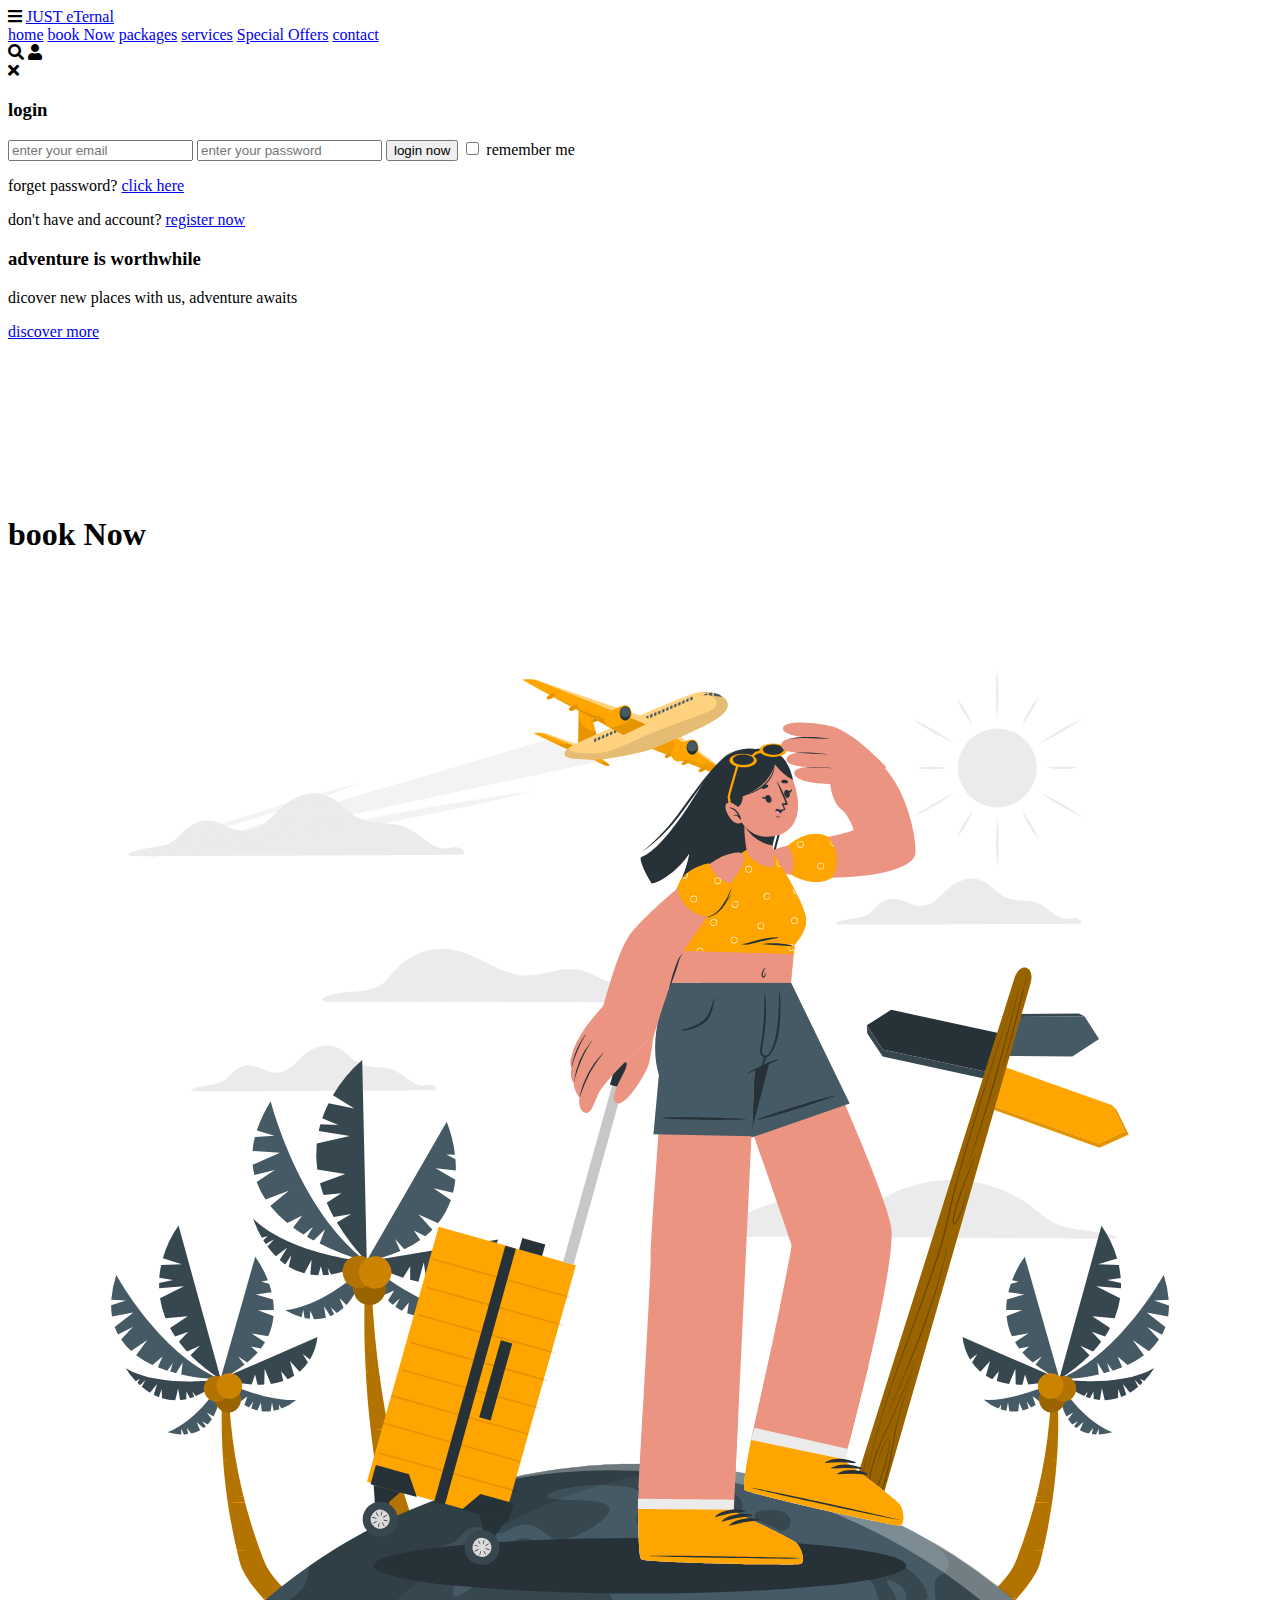
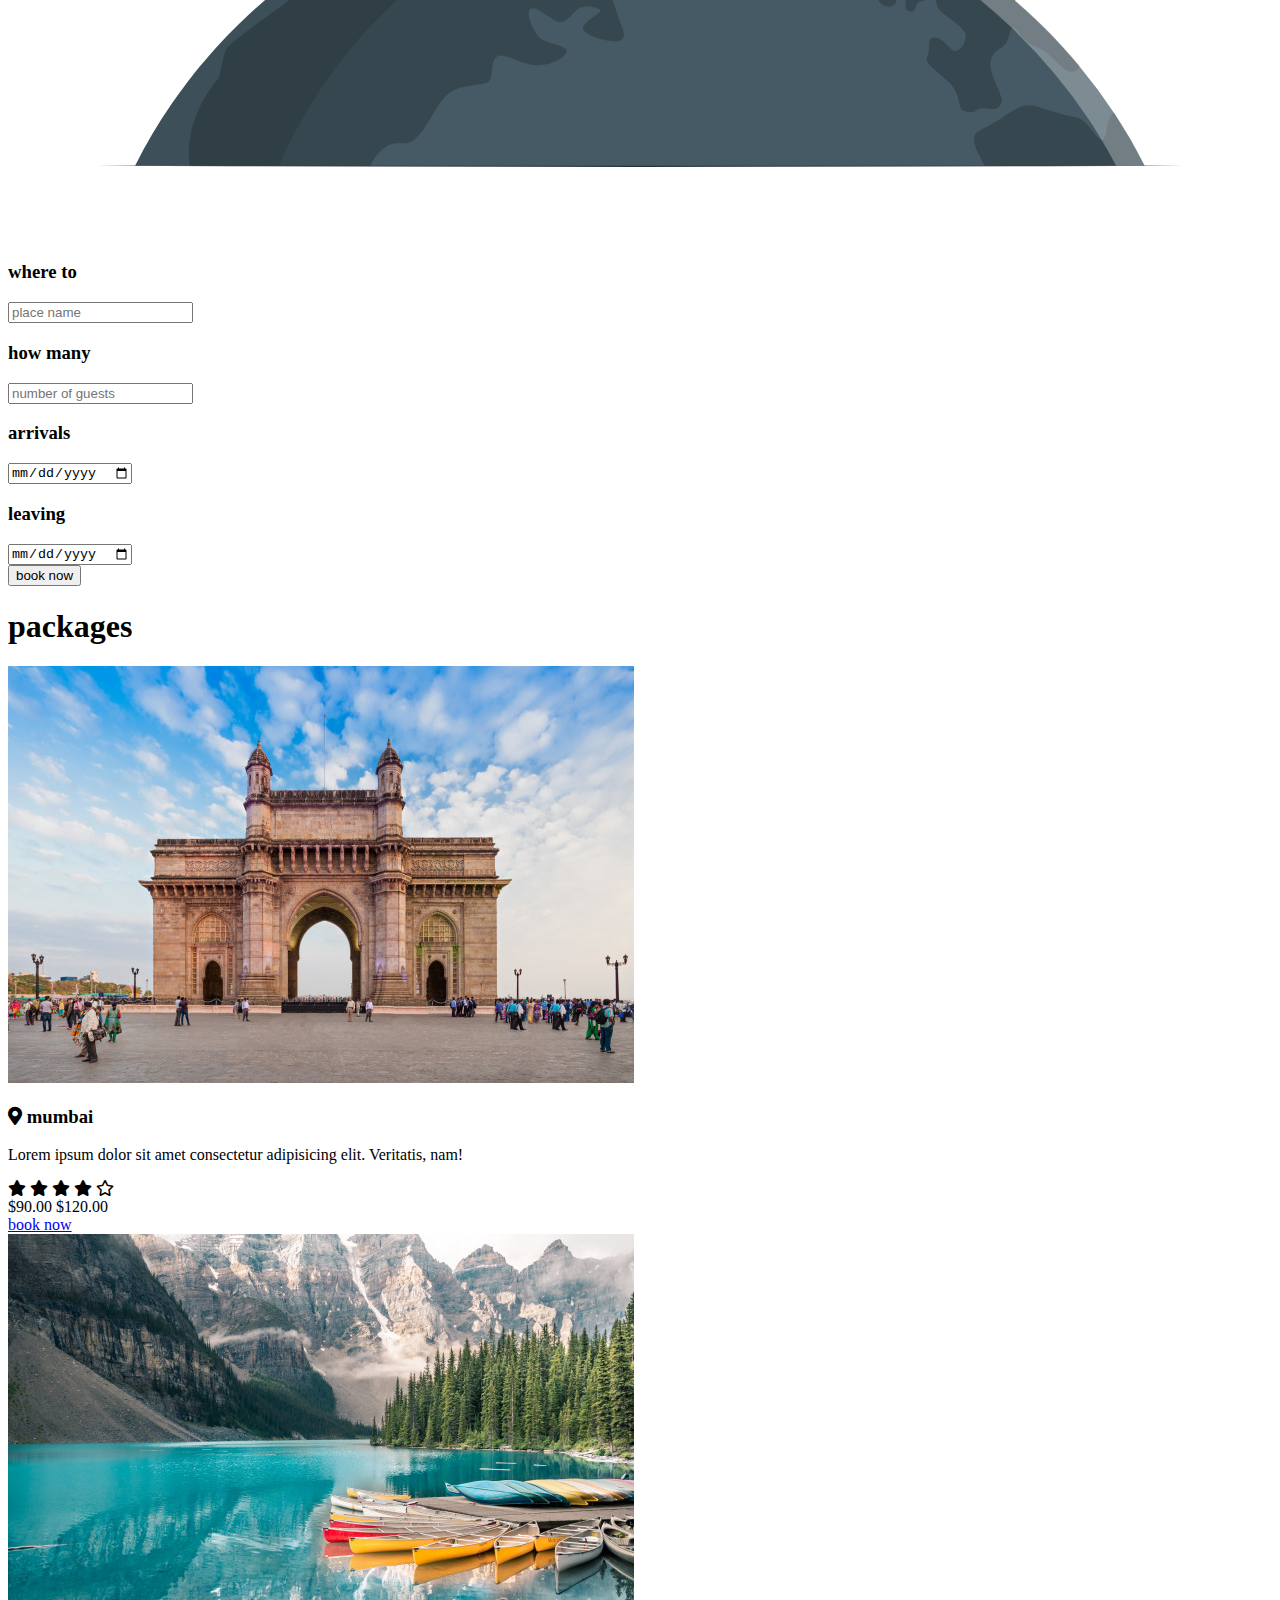
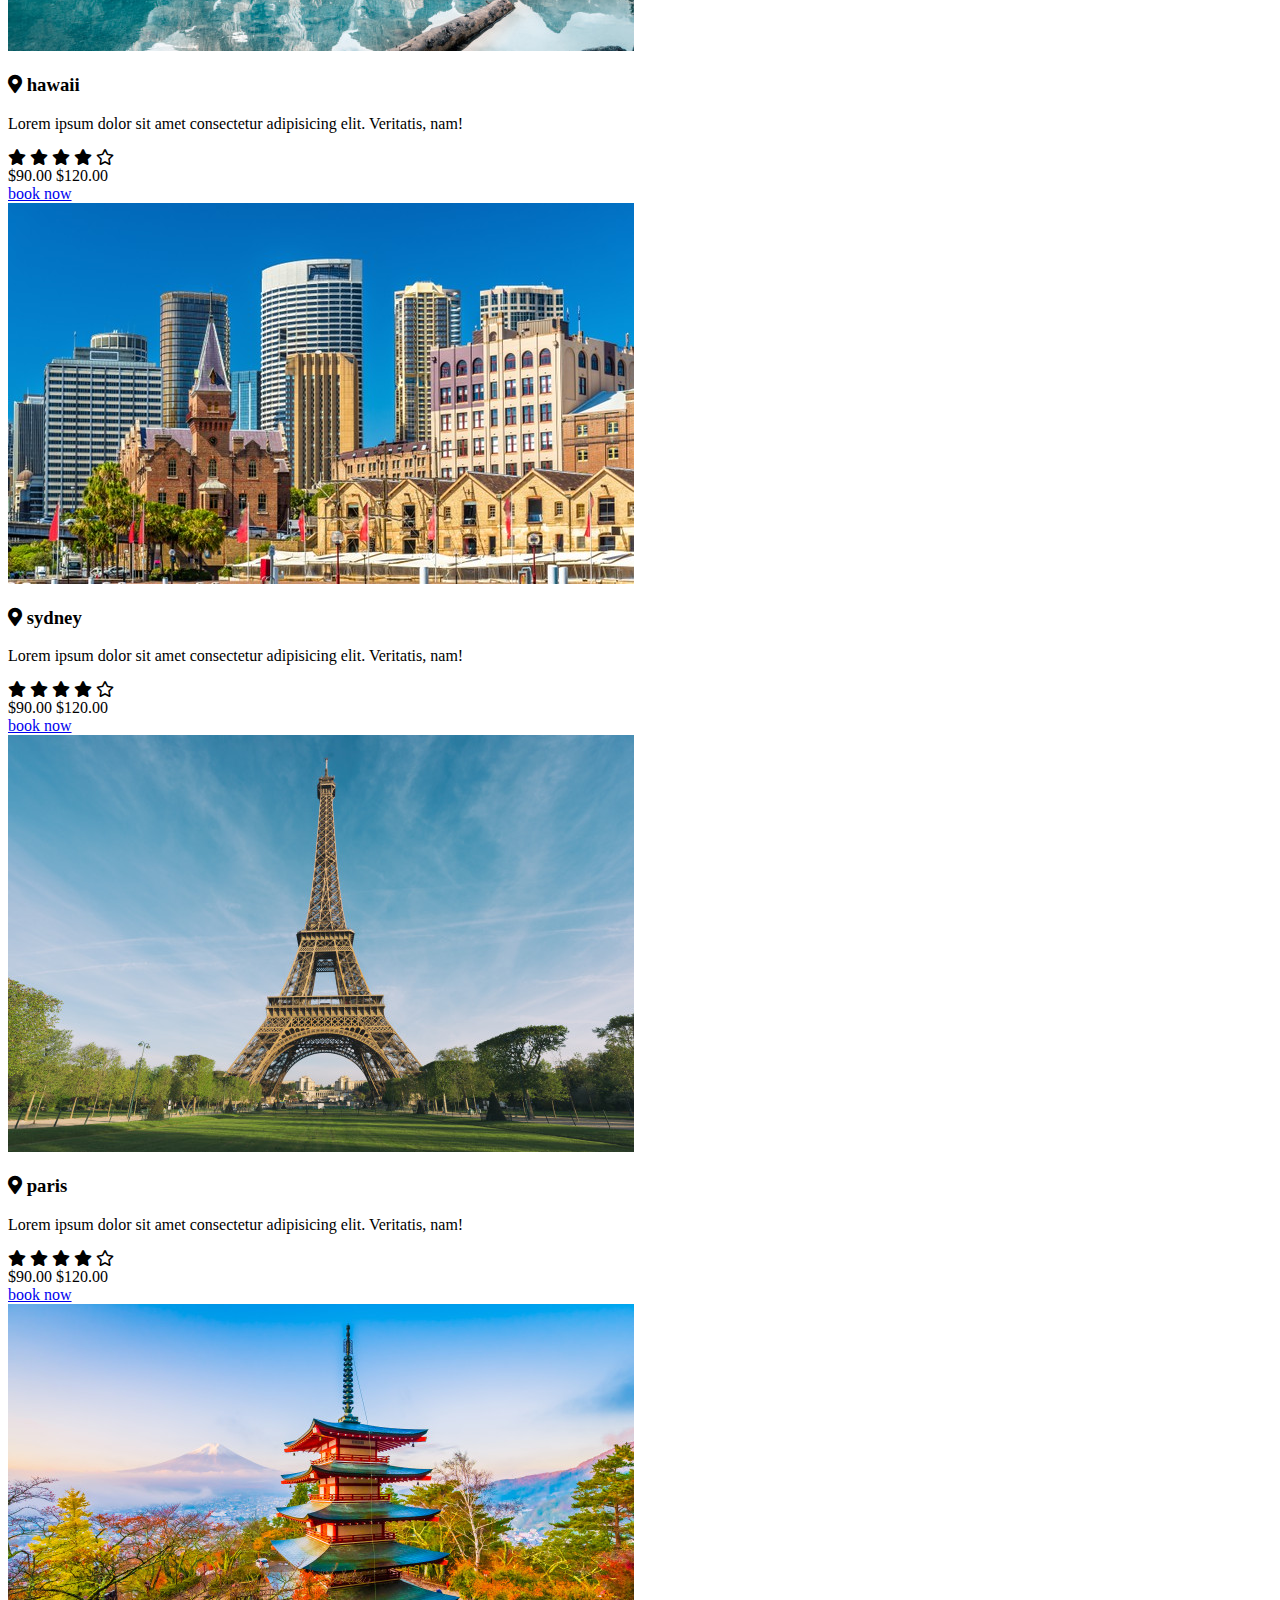
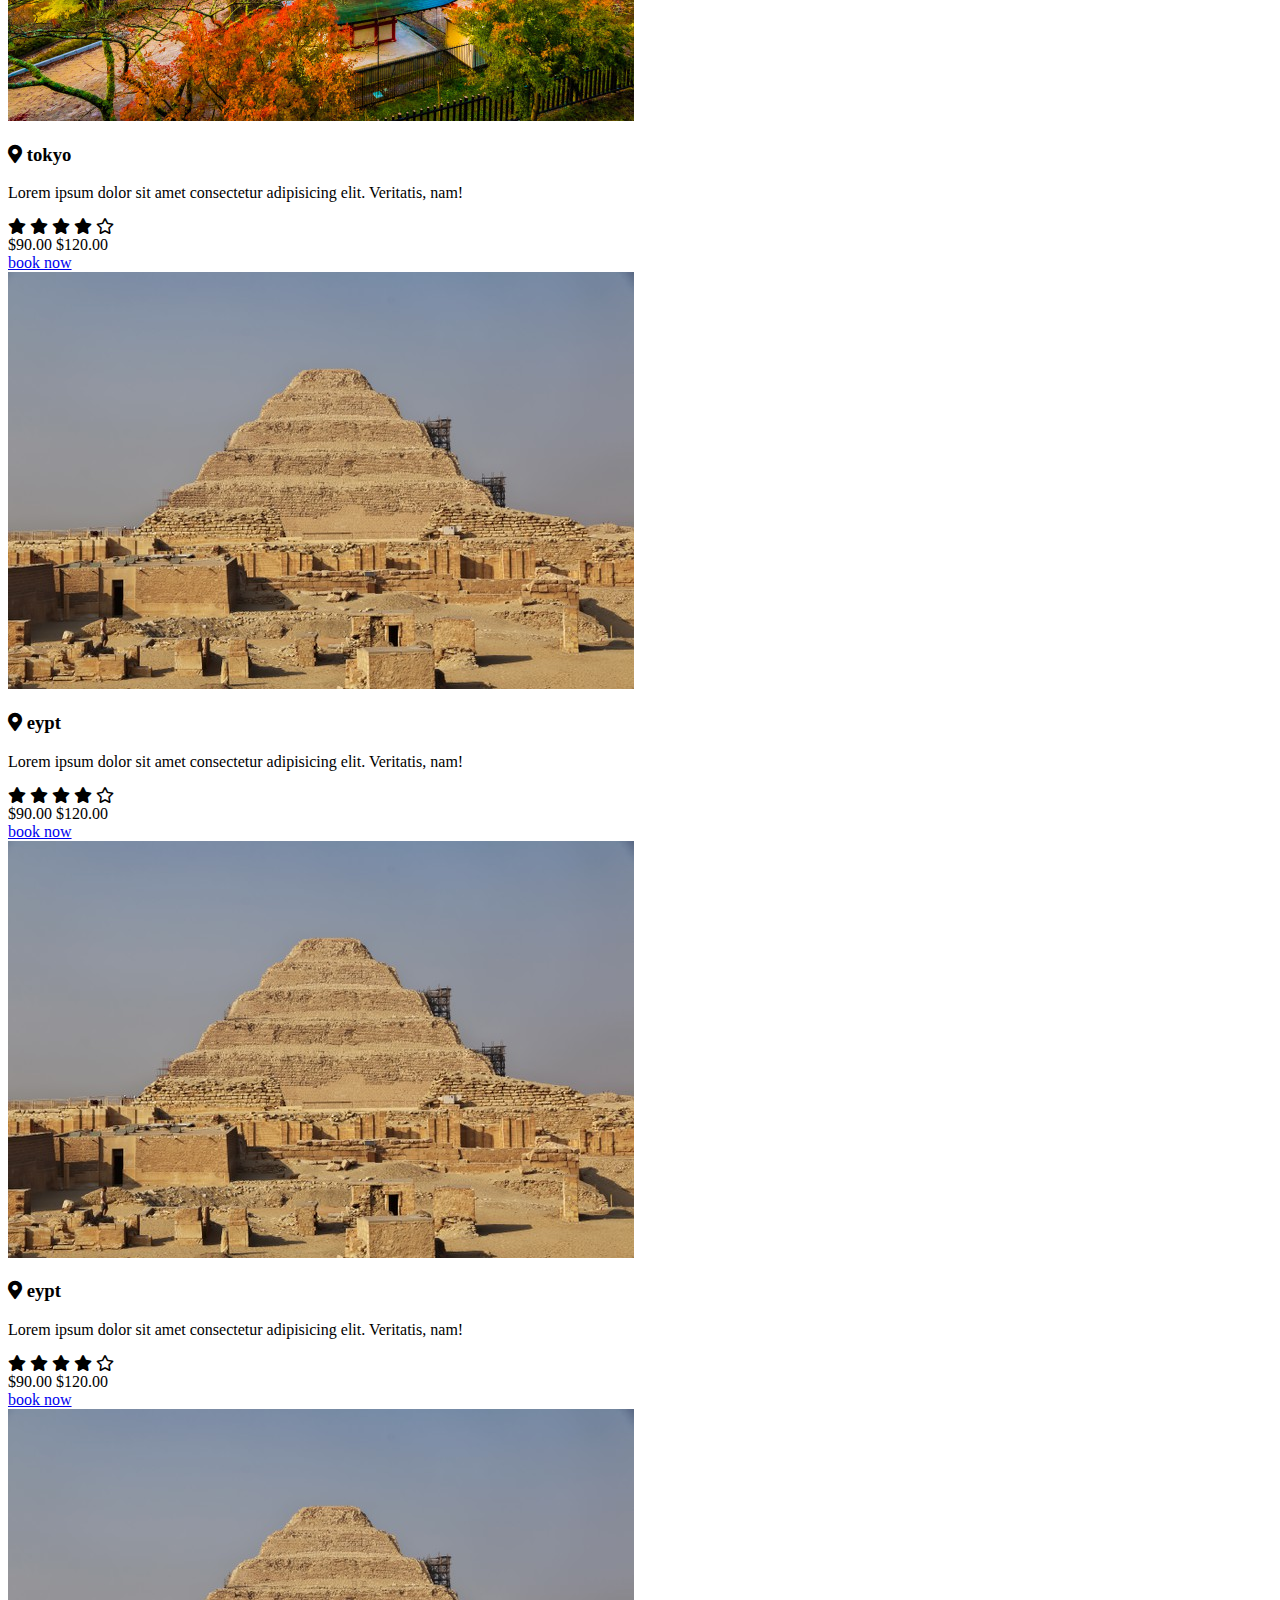
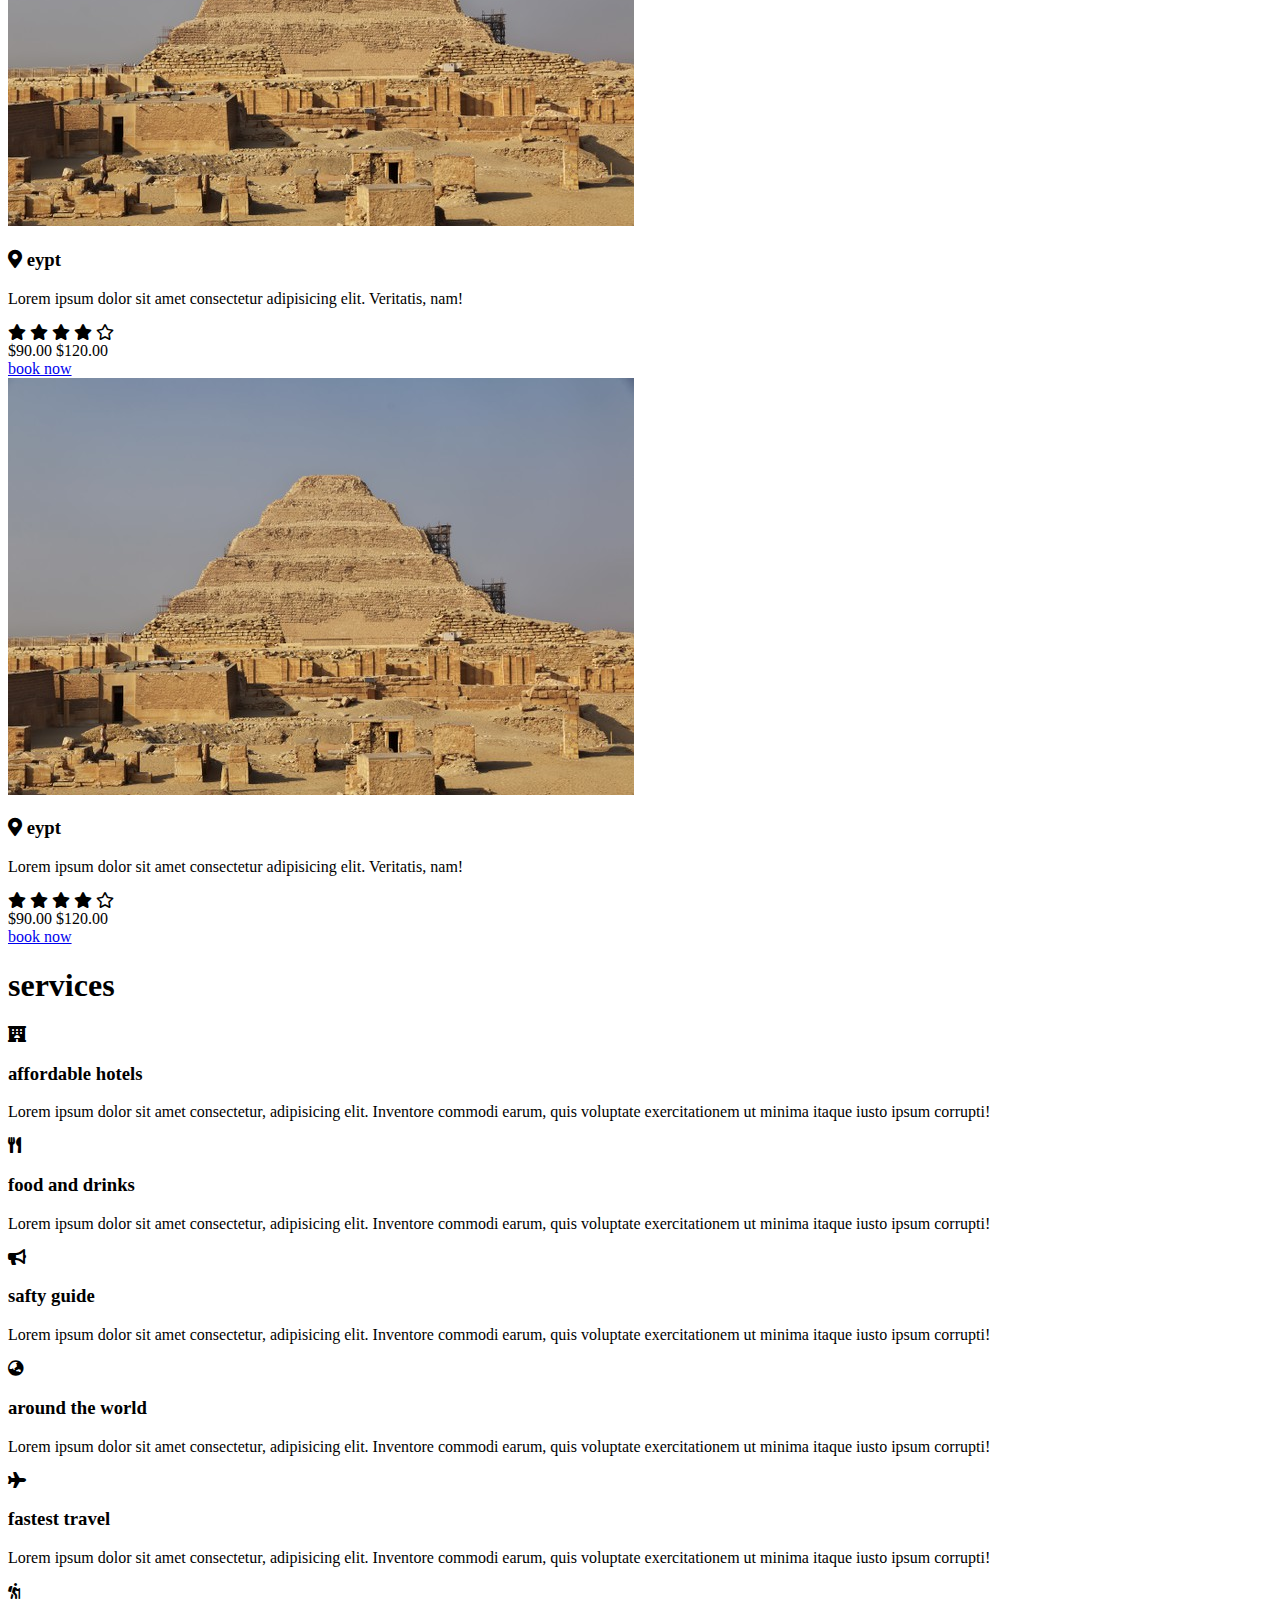
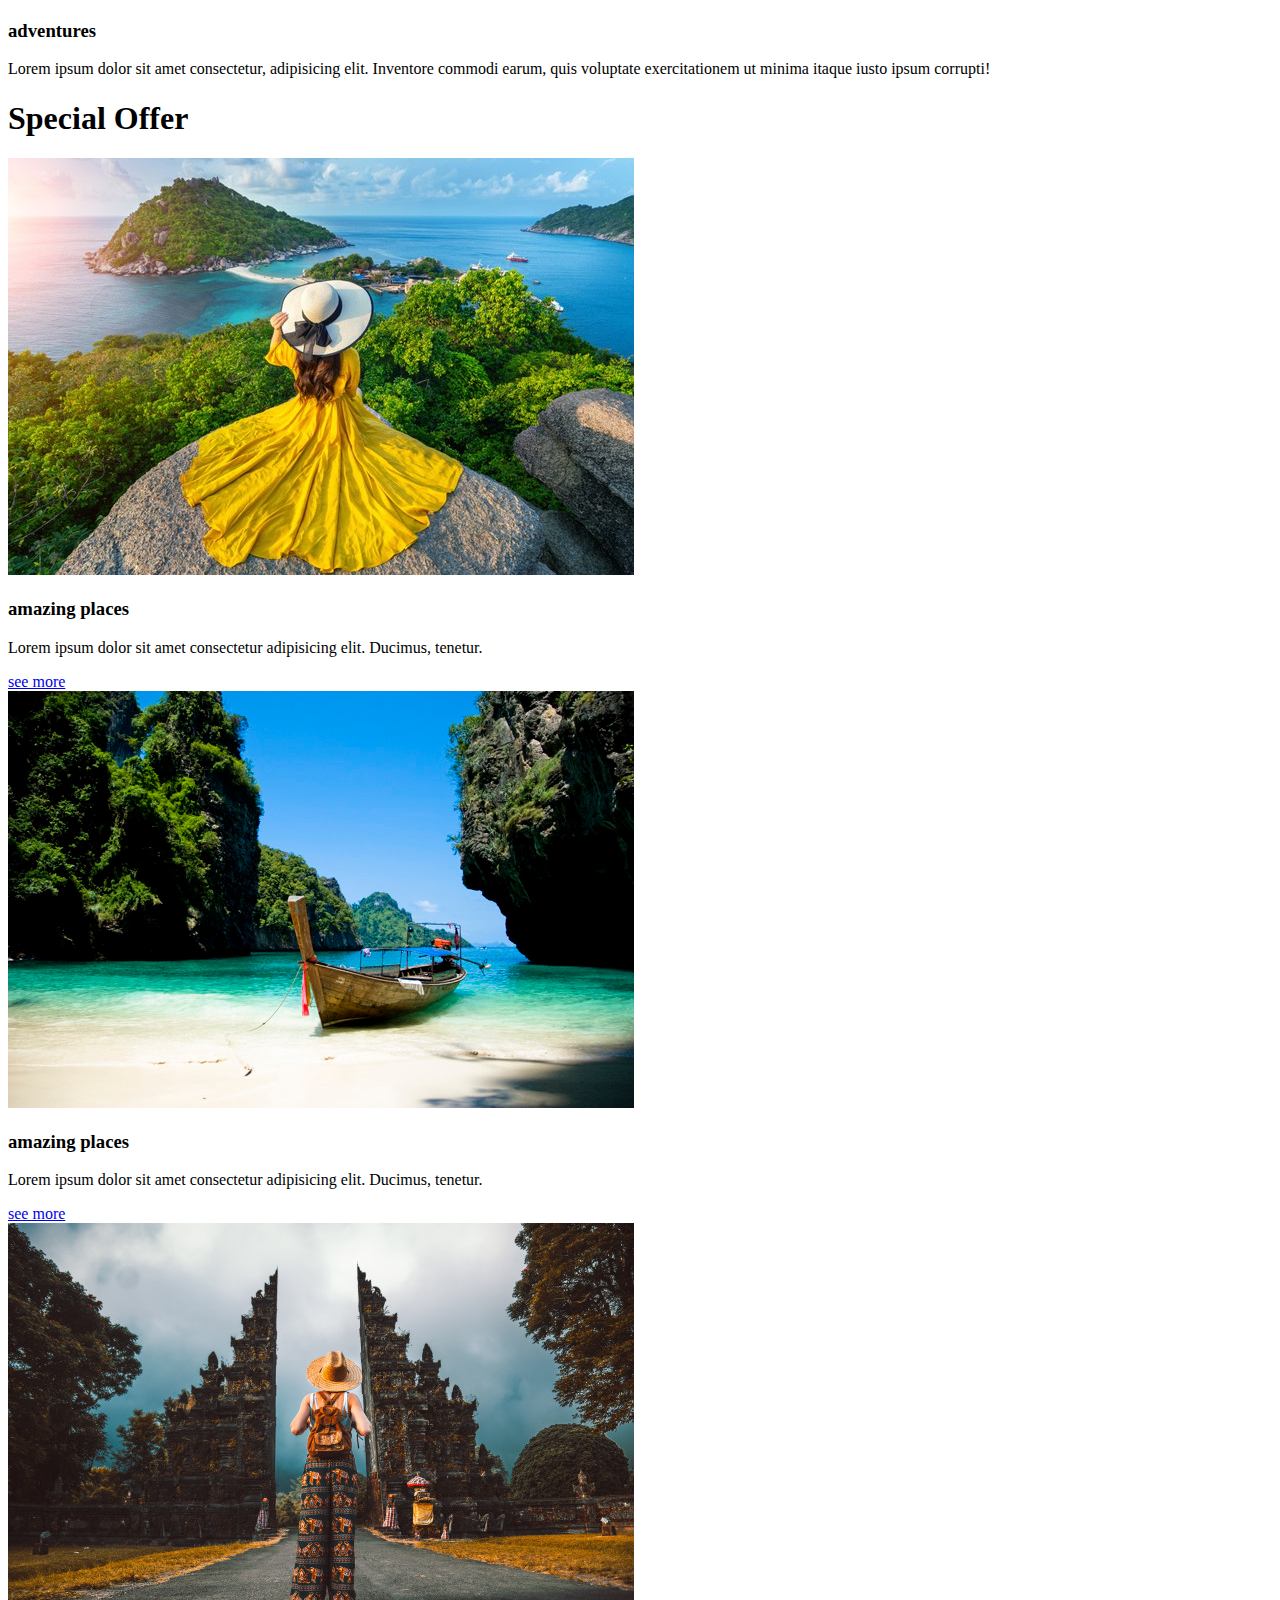
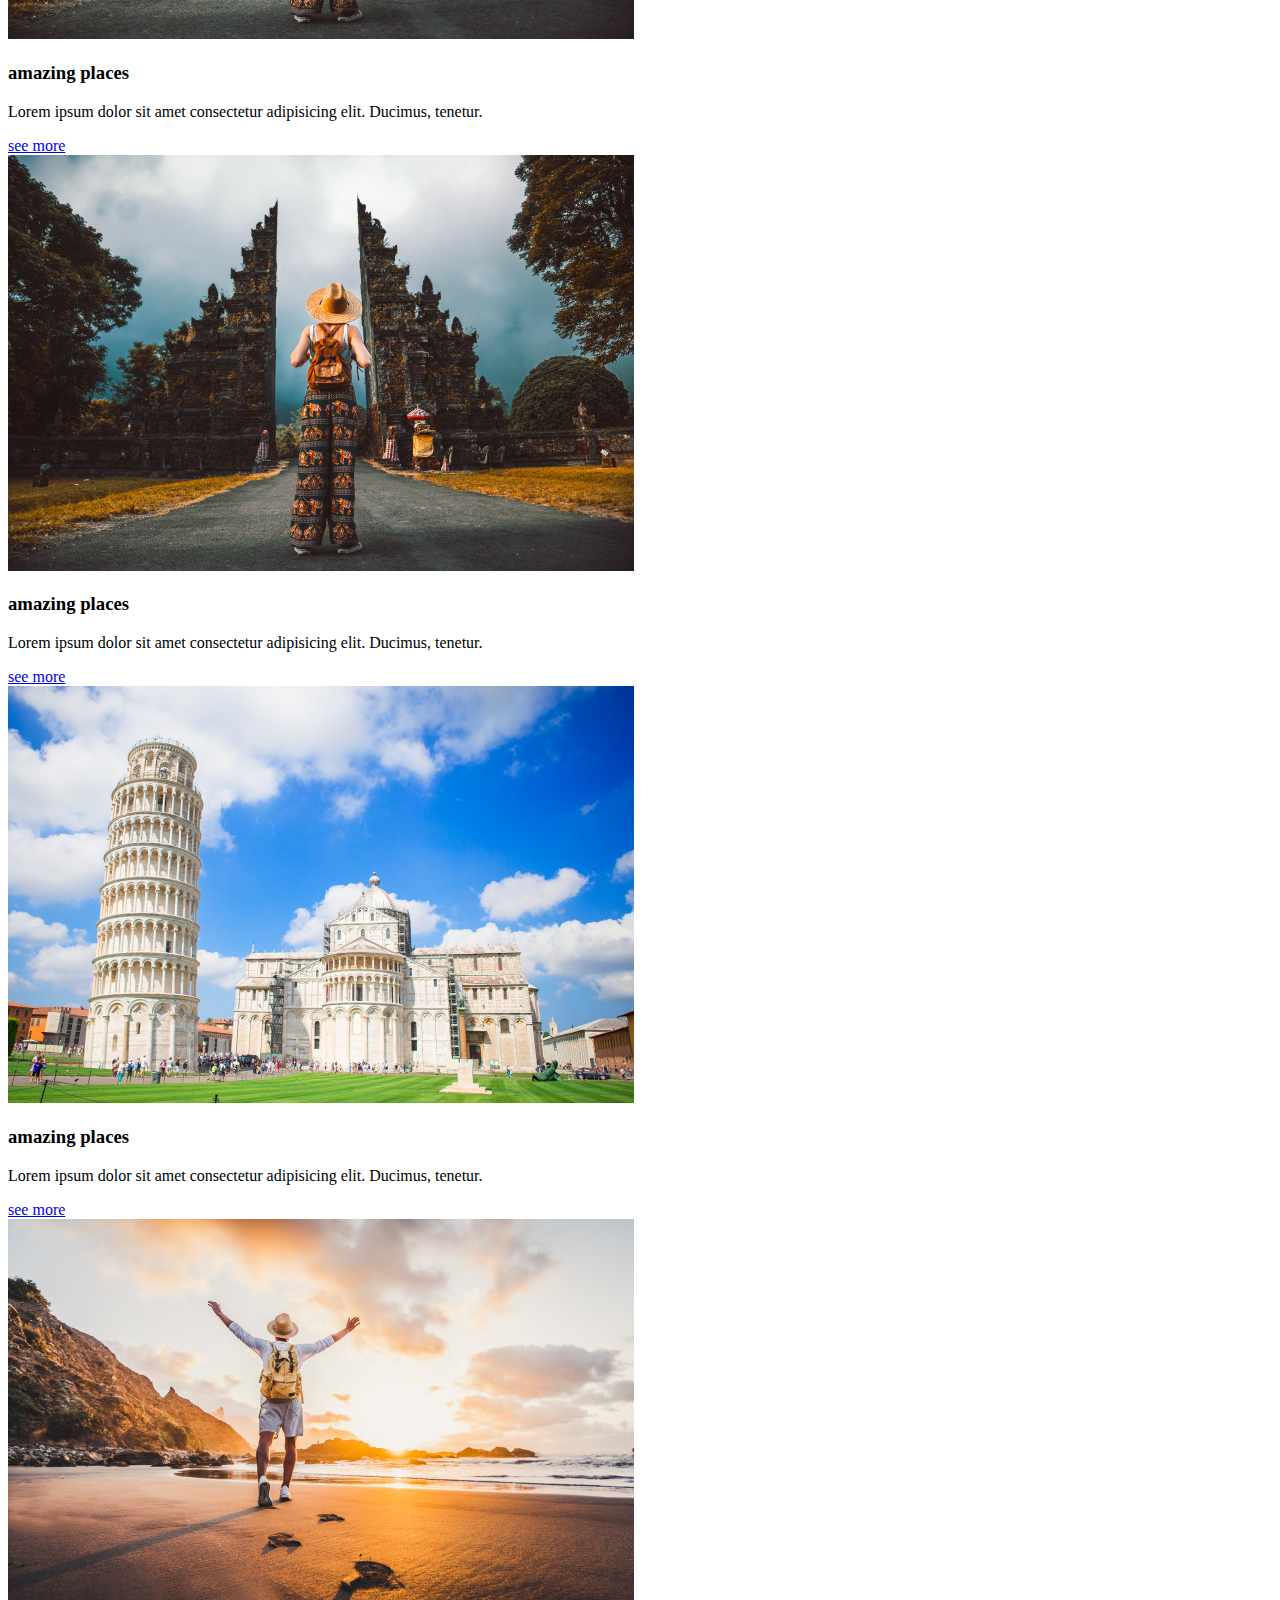
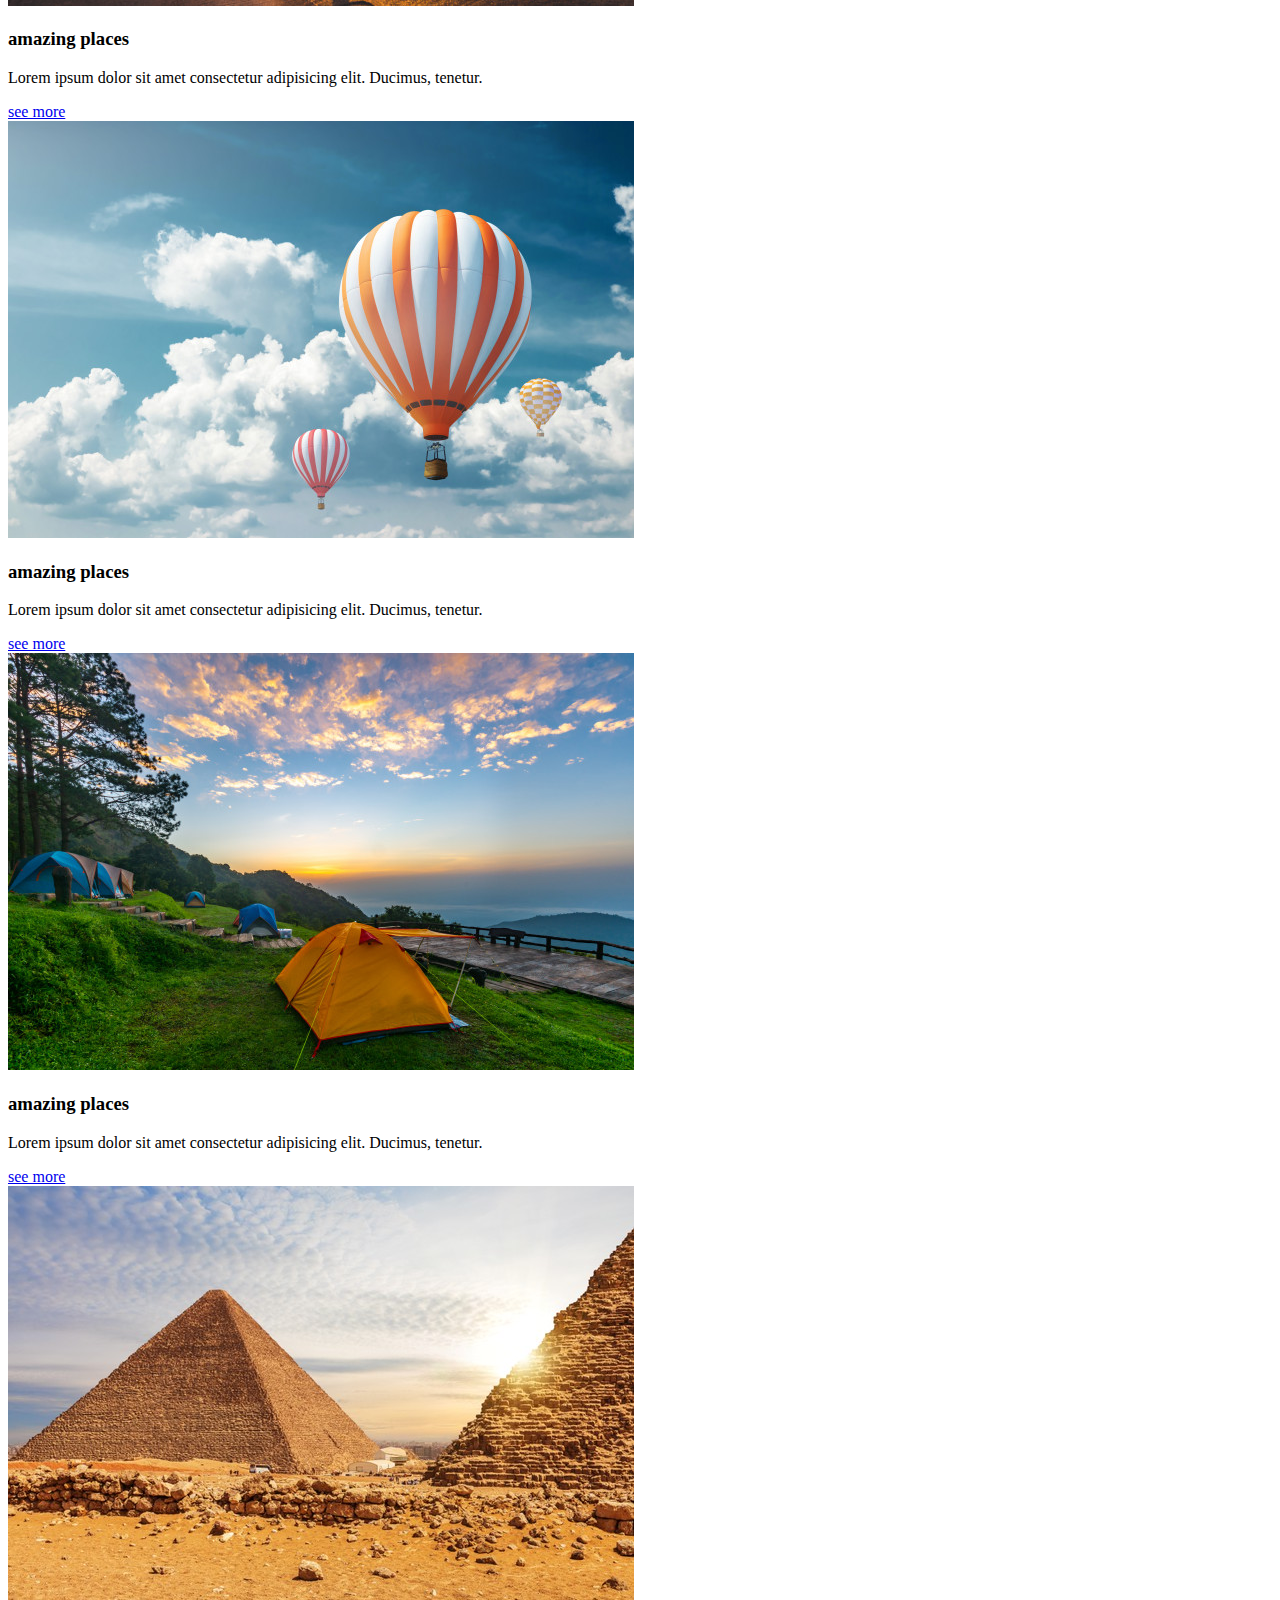
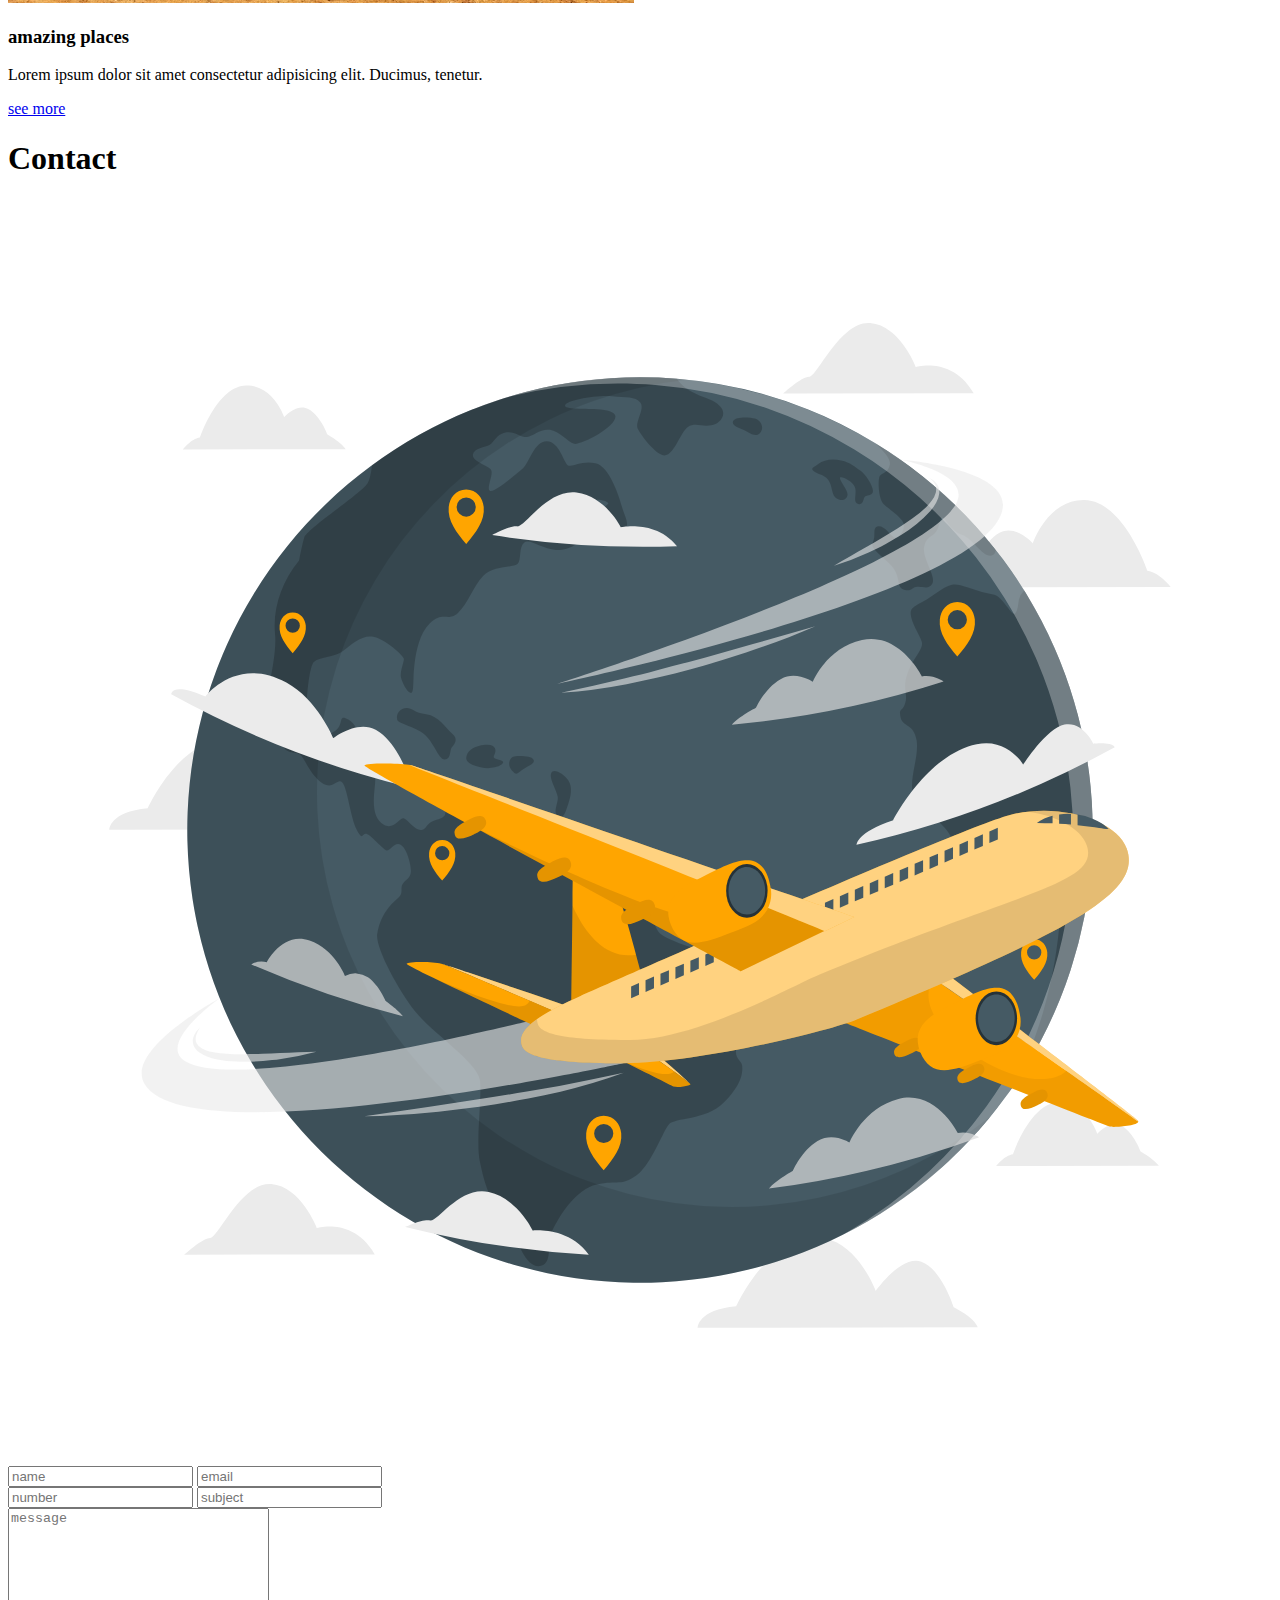
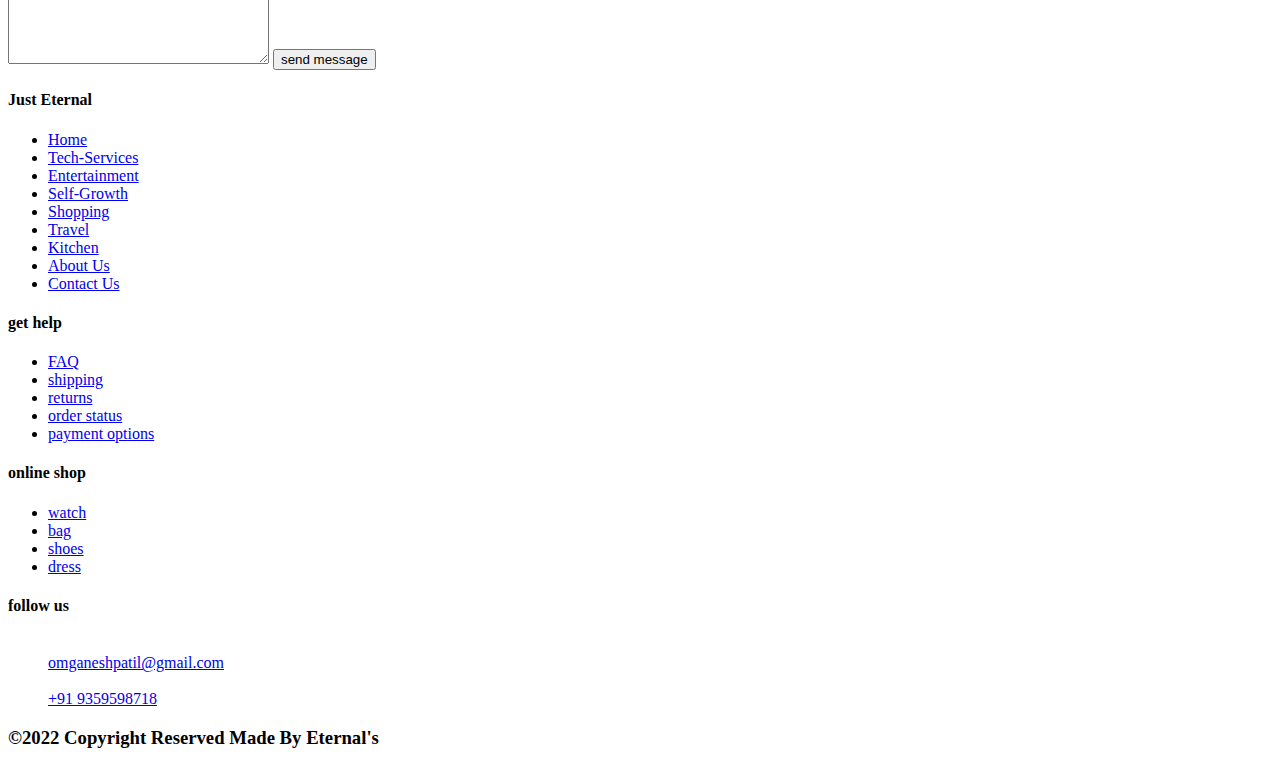
==== index.html @ 2ce3a7ed "Update and rename travel.html to index.html" ====
<!DOCTYPE html>
<html lang="en">
<head>
    <meta charset="UTF-8">
    <meta name="viewport" content="width=device-width, initial-scale=1.0">
    <title>Hot Tours || JustEternal</title>

   
    <link rel="stylesheet" href="https://cdnjs.cloudflare.com/ajax/libs/font-awesome/5.15.3/css/all.min.css">

    <!-- custom css file link  -->
    <link rel="stylesheet" href="style.css">

</head>
<body>
    
<!-- header section starts  -->

<header>

    <div id="menu-bar" class="fas fa-bars"></div>

    <a href="index.html" target="_blank" class="logo"><span>JUST </span>eTernal</a>

    <nav class="navbar">
        <a href="index.html" target="_blank">home</a>
        <a href="#book">book Now</a>
        <a href="#packages">packages</a>
        <a href="#services">services</a>
        <a href="#gallery">Special Offers</a>
        <a href="#contact">contact</a>
    </nav>

    <div class="icons">
        <i class="fas fa-search" id="search-btn"></i>
        <i class="fas fa-user" id="login-btn"></i>
    </div>

    <!-- <form action="" class="search-bar-container">
        <input type="search" id="search-bar" placeholder="search here...">
        <label for="search-bar" class="fas fa-search"></label>
    </form> -->

</header>


<div class="login-form-container">

    <i class="fas fa-times" id="form-close"></i>

    <form action="">
        <h3>login</h3>
        <input type="email" class="box" placeholder="enter your email">
        <input type="password" class="box" placeholder="enter your password">
        <input type="submit" value="login now" class="btn">
        <input type="checkbox" id="remember">
        <label for="remember">remember me</label>
        <p>forget password? <a href="#">click here</a></p>
        <p>don't have and account? <a href="#">register now</a></p>
    </form>

</div>


<section class="home" id="home">

    <div class="content">
        <h3>adventure is worthwhile</h3>
        <p>dicover new places with us, adventure awaits</p>
        <a href="#" class="btn">discover more</a>
    </div>

    <div class="controls">
        <span class="vid-btn active" data-src="vid-1.mp4"></span>
        <span class="vid-btn" data-src="vid-2.mp4"></span>
        <span class="vid-btn" data-src="vid-3.mp4"></span>
        <span class="vid-btn" data-src="vid-4.mp4"></span>
        <span class="vid-btn" data-src="vid-5.mp4"></span>
    </div>

    <div class="video-container">
        <video src="vid-1.mp4" id="video-slider" loop autoplay muted></video>
    </div>

</section>



<section class="book" id="book">

    <h1 class="heading">
        <span>book Now</span>
    
    </h1>

    <div class="row">

        <div class="image">
            <img src="book-img.svg" alt="">
        </div>

        <form action="">
            <div class="inputBox">
                <h3>where to</h3>
                <input type="text" placeholder="place name">
            </div>
            <div class="inputBox">
                <h3>how many</h3>
                <input type="number" placeholder="number of guests">
            </div>
            <div class="inputBox">
                <h3>arrivals</h3>
                <input type="date">
            </div>
            <div class="inputBox">
                <h3>leaving</h3>
                <input type="date">
            </div>
            <input type="submit" class="btn" value="book now">
        </form>

    </div>

</section>

<section class="packages" id="packages">

    <h1 class="heading">
        <span>packages</span>
    </h1>

    <div class="box-container">

        <div class="box">
            <img src="p-1.jpg" alt="">
            <div class="content">
                <h3> <i class="fas fa-map-marker-alt"></i> mumbai </h3>
                <p>Lorem ipsum dolor sit amet consectetur adipisicing elit. Veritatis, nam!</p>
                <div class="stars">
                    <i class="fas fa-star"></i>
                    <i class="fas fa-star"></i>
                    <i class="fas fa-star"></i>
                    <i class="fas fa-star"></i>
                    <i class="far fa-star"></i>
                </div>
                <div class="price"> $90.00 <span>$120.00</span> </div>
                <a href="#" class="btn">book now</a>
            </div>
        </div>

        <div class="box">
            <img src="p-2.jpg" alt="">
            <div class="content">
                <h3> <i class="fas fa-map-marker-alt"></i> hawaii </h3>
                <p>Lorem ipsum dolor sit amet consectetur adipisicing elit. Veritatis, nam!</p>
                <div class="stars">
                    <i class="fas fa-star"></i>
                    <i class="fas fa-star"></i>
                    <i class="fas fa-star"></i>
                    <i class="fas fa-star"></i>
                    <i class="far fa-star"></i>
                </div>
                <div class="price"> $90.00 <span>$120.00</span> </div>
                <a href="#" class="btn">book now</a>
            </div>
        </div>

        <div class="box">
            <img src="p-3.jpg" alt="">
            <div class="content">
                <h3> <i class="fas fa-map-marker-alt"></i> sydney </h3>
                <p>Lorem ipsum dolor sit amet consectetur adipisicing elit. Veritatis, nam!</p>
                <div class="stars">
                    <i class="fas fa-star"></i>
                    <i class="fas fa-star"></i>
                    <i class="fas fa-star"></i>
                    <i class="fas fa-star"></i>
                    <i class="far fa-star"></i>
                </div>
                <div class="price"> $90.00 <span>$120.00</span> </div>
                <a href="#" class="btn">book now</a>
            </div>
        </div>

        <div class="box">
            <img src="p-4.jpg" alt="">
            <div class="content">
                <h3> <i class="fas fa-map-marker-alt"></i> paris </h3>
                <p>Lorem ipsum dolor sit amet consectetur adipisicing elit. Veritatis, nam!</p>
                <div class="stars">
                    <i class="fas fa-star"></i>
                    <i class="fas fa-star"></i>
                    <i class="fas fa-star"></i>
                    <i class="fas fa-star"></i>
                    <i class="far fa-star"></i>
                </div>
                <div class="price"> $90.00 <span>$120.00</span> </div>
                <a href="#" class="btn">book now</a>
            </div>
        </div>

        <div class="box">
            <img src="p-5.jpg" alt="">
            <div class="content">
                <h3> <i class="fas fa-map-marker-alt"></i> tokyo </h3>
                <p>Lorem ipsum dolor sit amet consectetur adipisicing elit. Veritatis, nam!</p>
                <div class="stars">
                    <i class="fas fa-star"></i>
                    <i class="fas fa-star"></i>
                    <i class="fas fa-star"></i>
                    <i class="fas fa-star"></i>
                    <i class="far fa-star"></i>
                </div>
                <div class="price"> $90.00 <span>$120.00</span> </div>
                <a href="#" class="btn">book now</a>
            </div>
        </div>

        <div class="box">
            <img src="p-6.jpg" alt="">
            <div class="content">
                <h3> <i class="fas fa-map-marker-alt"></i> eypt </h3>
                <p>Lorem ipsum dolor sit amet consectetur adipisicing elit. Veritatis, nam!</p>
                <div class="stars">
                    <i class="fas fa-star"></i>
                    <i class="fas fa-star"></i>
                    <i class="fas fa-star"></i>
                    <i class="fas fa-star"></i>
                    <i class="far fa-star"></i>
                </div>
                <div class="price"> $90.00 <span>$120.00</span> </div>
                <a href="#" class="btn">book now</a>
            </div>
        </div>

        <div class="box">
            <img src="p-6.jpg" alt="">
            <div class="content">
                <h3> <i class="fas fa-map-marker-alt"></i> eypt </h3>
                <p>Lorem ipsum dolor sit amet consectetur adipisicing elit. Veritatis, nam!</p>
                <div class="stars">
                    <i class="fas fa-star"></i>
                    <i class="fas fa-star"></i>
                    <i class="fas fa-star"></i>
                    <i class="fas fa-star"></i>
                    <i class="far fa-star"></i>
                </div>
                <div class="price"> $90.00 <span>$120.00</span> </div>
                <a href="#" class="btn">book now</a>
            </div>
        </div>

        <div class="box">
            <img src="p-6.jpg" alt="">
            <div class="content">
                <h3> <i class="fas fa-map-marker-alt"></i> eypt </h3>
                <p>Lorem ipsum dolor sit amet consectetur adipisicing elit. Veritatis, nam!</p>
                <div class="stars">
                    <i class="fas fa-star"></i>
                    <i class="fas fa-star"></i>
                    <i class="fas fa-star"></i>
                    <i class="fas fa-star"></i>
                    <i class="far fa-star"></i>
                </div>
                <div class="price"> $90.00 <span>$120.00</span> </div>
                <a href="#" class="btn">book now</a>
            </div>
        </div>

        <div class="box">
            <img src="p-6.jpg" alt="">
            <div class="content">
                <h3> <i class="fas fa-map-marker-alt"></i> eypt </h3>
                <p>Lorem ipsum dolor sit amet consectetur adipisicing elit. Veritatis, nam!</p>
                <div class="stars">
                    <i class="fas fa-star"></i>
                    <i class="fas fa-star"></i>
                    <i class="fas fa-star"></i>
                    <i class="fas fa-star"></i>
                    <i class="far fa-star"></i>
                </div>
                <div class="price"> $90.00 <span>$120.00</span> </div>
                <a href="#" class="btn">book now</a>
            </div>
        </div>

    </div>

</section>


<section class="services" id="services">

    <h1 class="heading">
        <span>services</span>

    </h1>

    <div class="box-container">

        <div class="box">
            <i class="fas fa-hotel"></i>
            <h3>affordable hotels</h3>
            <p>Lorem ipsum dolor sit amet consectetur, adipisicing elit. Inventore commodi earum, quis voluptate exercitationem ut minima itaque iusto ipsum corrupti!</p>
        </div>
        <div class="box">
            <i class="fas fa-utensils"></i>
            <h3>food and drinks</h3>
            <p>Lorem ipsum dolor sit amet consectetur, adipisicing elit. Inventore commodi earum, quis voluptate exercitationem ut minima itaque iusto ipsum corrupti!</p>
        </div>
        <div class="box">
            <i class="fas fa-bullhorn"></i>
            <h3>safty guide</h3>
            <p>Lorem ipsum dolor sit amet consectetur, adipisicing elit. Inventore commodi earum, quis voluptate exercitationem ut minima itaque iusto ipsum corrupti!</p>
        </div>
        <div class="box">
            <i class="fas fa-globe-asia"></i>
            <h3>around the world</h3>
            <p>Lorem ipsum dolor sit amet consectetur, adipisicing elit. Inventore commodi earum, quis voluptate exercitationem ut minima itaque iusto ipsum corrupti!</p>
        </div>
        <div class="box">
            <i class="fas fa-plane"></i>
            <h3>fastest travel</h3>
            <p>Lorem ipsum dolor sit amet consectetur, adipisicing elit. Inventore commodi earum, quis voluptate exercitationem ut minima itaque iusto ipsum corrupti!</p>
        </div>
        <div class="box">
            <i class="fas fa-hiking"></i>
            <h3>adventures</h3>
            <p>Lorem ipsum dolor sit amet consectetur, adipisicing elit. Inventore commodi earum, quis voluptate exercitationem ut minima itaque iusto ipsum corrupti!</p>
        </div>

    </div>

</section>


<section class="gallery" id="gallery">

    <h1 class="heading">
        <span>Special Offer</span>

    </h1>

    <div class="box-container">

        <div class="box">
            <img src="/g-1.jpg" alt="">
            <div class="content">
                <h3>amazing places</h3>
                <p>Lorem ipsum dolor sit amet consectetur adipisicing elit. Ducimus, tenetur.</p>
                <a href="#" class="btn">see more</a>
            </div>
        </div>
        <div class="box">
            <img src="g-2.jpg" alt="">
            <div class="content">
                <h3>amazing places</h3>
                <p>Lorem ipsum dolor sit amet consectetur adipisicing elit. Ducimus, tenetur.</p>
                <a href="#" class="btn">see more</a>
            </div>
        </div>
        <div class="box">
            <img src="g-4.jpg" alt="">
            <div class="content">
                <h3>amazing places</h3>
                <p>Lorem ipsum dolor sit amet consectetur adipisicing elit. Ducimus, tenetur.</p>
                <a href="#" class="btn">see more</a>
            </div>
        </div>
        <div class="box">
            <img src="g-4.jpg" alt="">
            <div class="content">
                <h3>amazing places</h3>
                <p>Lorem ipsum dolor sit amet consectetur adipisicing elit. Ducimus, tenetur.</p>
                <a href="#" class="btn">see more</a>
            </div>
        </div>
        <div class="box">
            <img src="g-5.jpg" alt="">
            <div class="content">
                <h3>amazing places</h3>
                <p>Lorem ipsum dolor sit amet consectetur adipisicing elit. Ducimus, tenetur.</p>
                <a href="#" class="btn">see more</a>
            </div>
        </div>
        <div class="box">
            <img src="g-6.jpg" alt="">
            <div class="content">
                <h3>amazing places</h3>
                <p>Lorem ipsum dolor sit amet consectetur adipisicing elit. Ducimus, tenetur.</p>
                <a href="#" class="btn">see more</a>
            </div>
        </div>
        <div class="box">
            <img src="g-7.jpg" alt="">
            <div class="content">
                <h3>amazing places</h3>
                <p>Lorem ipsum dolor sit amet consectetur adipisicing elit. Ducimus, tenetur.</p>
                <a href="#" class="btn">see more</a>
            </div>
        </div>
        <div class="box">
            <img src="g-8.jpg" alt="">
            <div class="content">
                <h3>amazing places</h3>
                <p>Lorem ipsum dolor sit amet consectetur adipisicing elit. Ducimus, tenetur.</p>
                <a href="#" class="btn">see more</a>
            </div>
        </div>
        <div class="box">
            <img src="g-9.jpg" alt="">
            <div class="content">
                <h3>amazing places</h3>
                <p>Lorem ipsum dolor sit amet consectetur adipisicing elit. Ducimus, tenetur.</p>
                <a href="#" class="btn">see more</a>
            </div>
        </div>

    </div>

</section>

<section class="contact" id="contact">
    
    <h1 class="heading">
        <span>Contact</span>
    </h1>

    <div class="row">

        <div class="image">
            <img src="contact-img.svg" alt="">
        </div>

        <form action="">
            <div class="inputBox">
                <input type="text" placeholder="name">
                <input type="email" placeholder="email">
            </div>
            <div class="inputBox">
                <input type="number" placeholder="number">
                <input type="text" placeholder="subject">
            </div>
            <textarea placeholder="message" name="" id="" cols="30" rows="10"></textarea>
            <input type="submit" class="btn" value="send message">
        </form>

    </div>
    
</section>



<footer class="footer">
    <div class="container-footer">
        <div class="row">
            <div class="footer-col">
                <h4>Just Eternal</h4>
                <ul>
                    <li><a href="#">Home</a></li>
                    <li><a href="#">Tech-Services</a></li>
                    <li><a href="#">Entertainment</a></li>
                    <li><a href="#">Self-Growth</a></li>
                    <li><a href="#">Shopping</a></li>
                    <li><a href="#">Travel</a></li>
                    <li><a href="#">Kitchen</a></li>
                    <li><a href="#">About Us</a></li>
                    <li><a href="#">Contact Us</a></li>
                </ul>
            </div>
            <div class="footer-col">
                <h4>get help</h4>
                <ul>
                    <li><a href="#">FAQ</a></li>
                    <li><a href="#">shipping</a></li>
                    <li><a href="#">returns</a></li>
                    <li><a href="#">order status</a></li>
                    <li><a href="#">payment options</a></li>
                </ul>
            </div>
            <div class="footer-col">
                <h4>online shop</h4>
                <ul>
                    <li><a href="#">watch</a></li>
                    <li><a href="#">bag</a></li>
                    <li><a href="#">shoes</a></li>
                    <li><a href="#">dress</a></li>
                </ul>
            </div>
            <div class="footer-col">
                <h4>follow us</h4>
                <ul>
                    <label style="color: white;">Email: 
                    <li><a href="#">omganeshpatil@gmail.com</a></li>
                    <label style="color: white;">Phone: 
                        <li><a href="#">+91 9359598718</a></li>
                </ul>
            </div>
        </div>
    </div>
    <div class="copyright">
        <h3>&copy;2022 Copyright Reserved Made By Eternal's</h3>
    </div>
</footer>












<!-- <script src="https://unpkg.com/swiper/swiper-bundle.min.js"></script>  -->

<script src="main.js"></script>

</body>
</html>
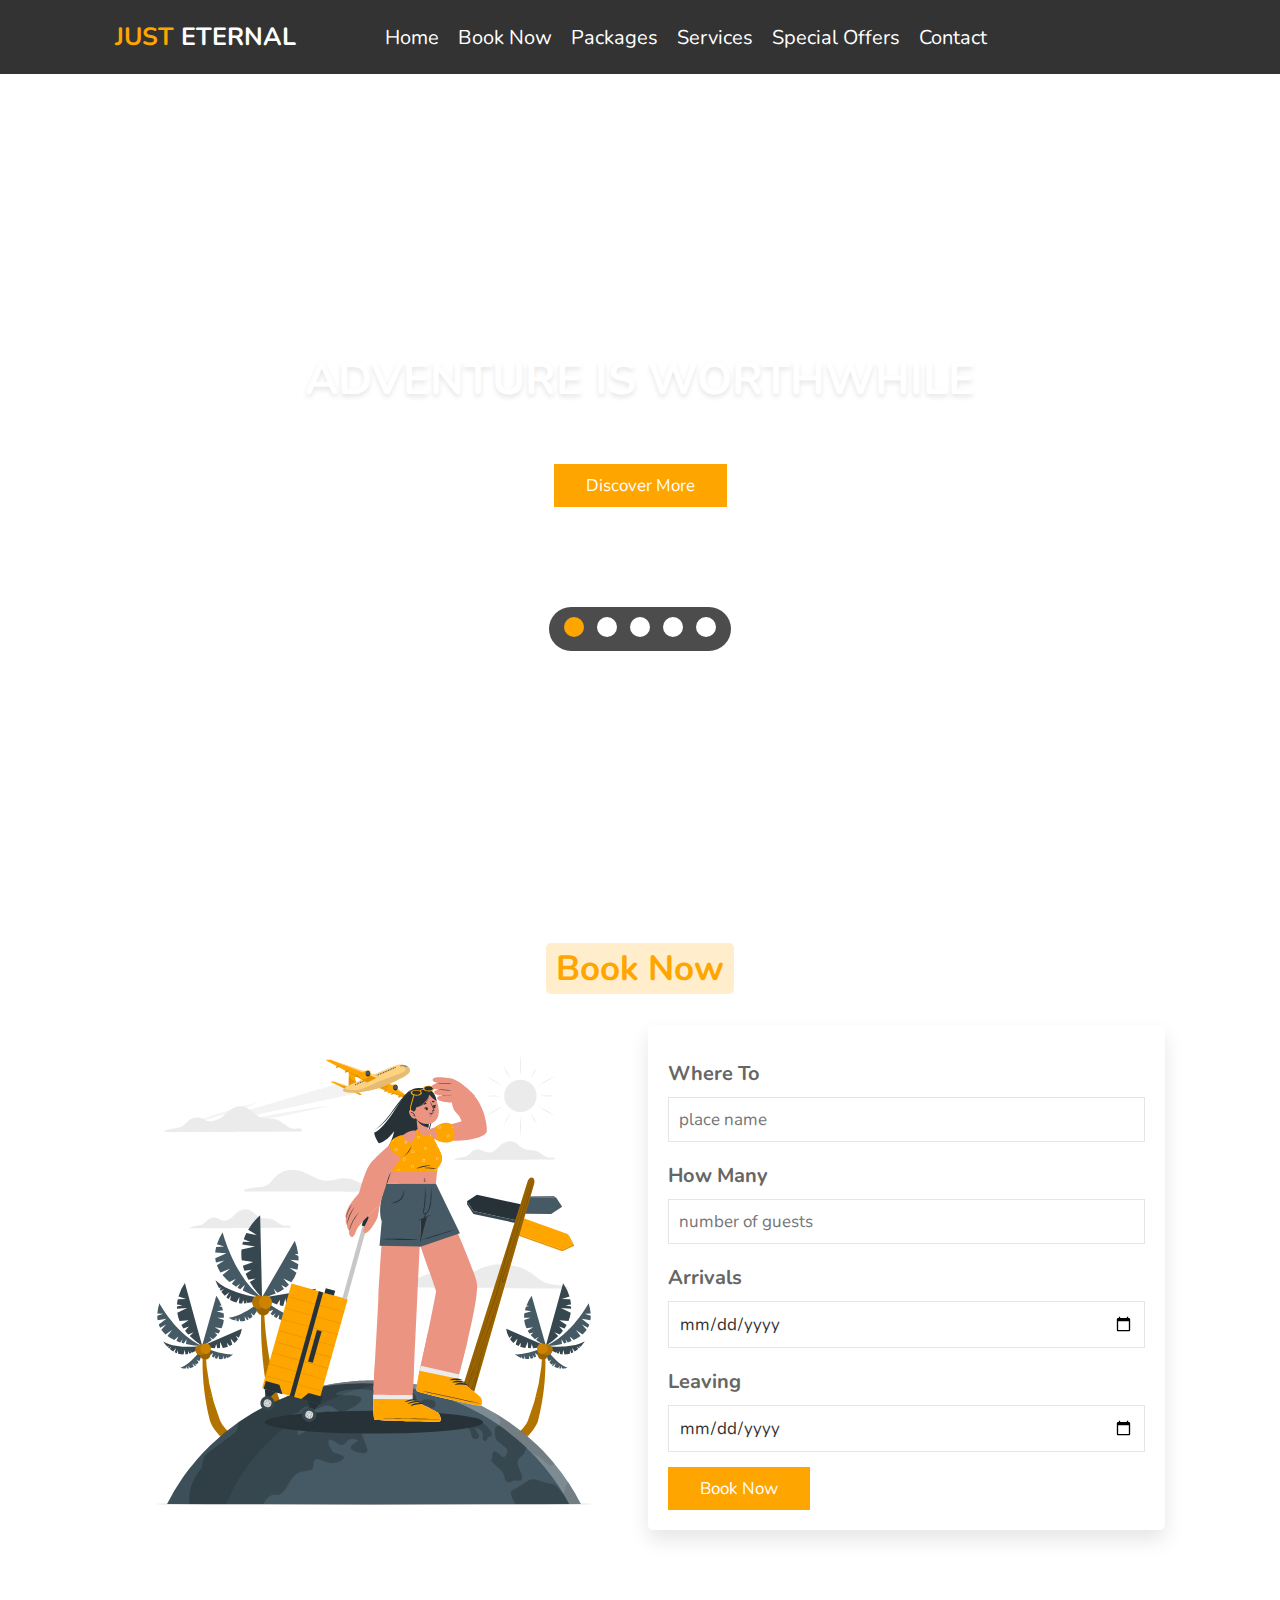
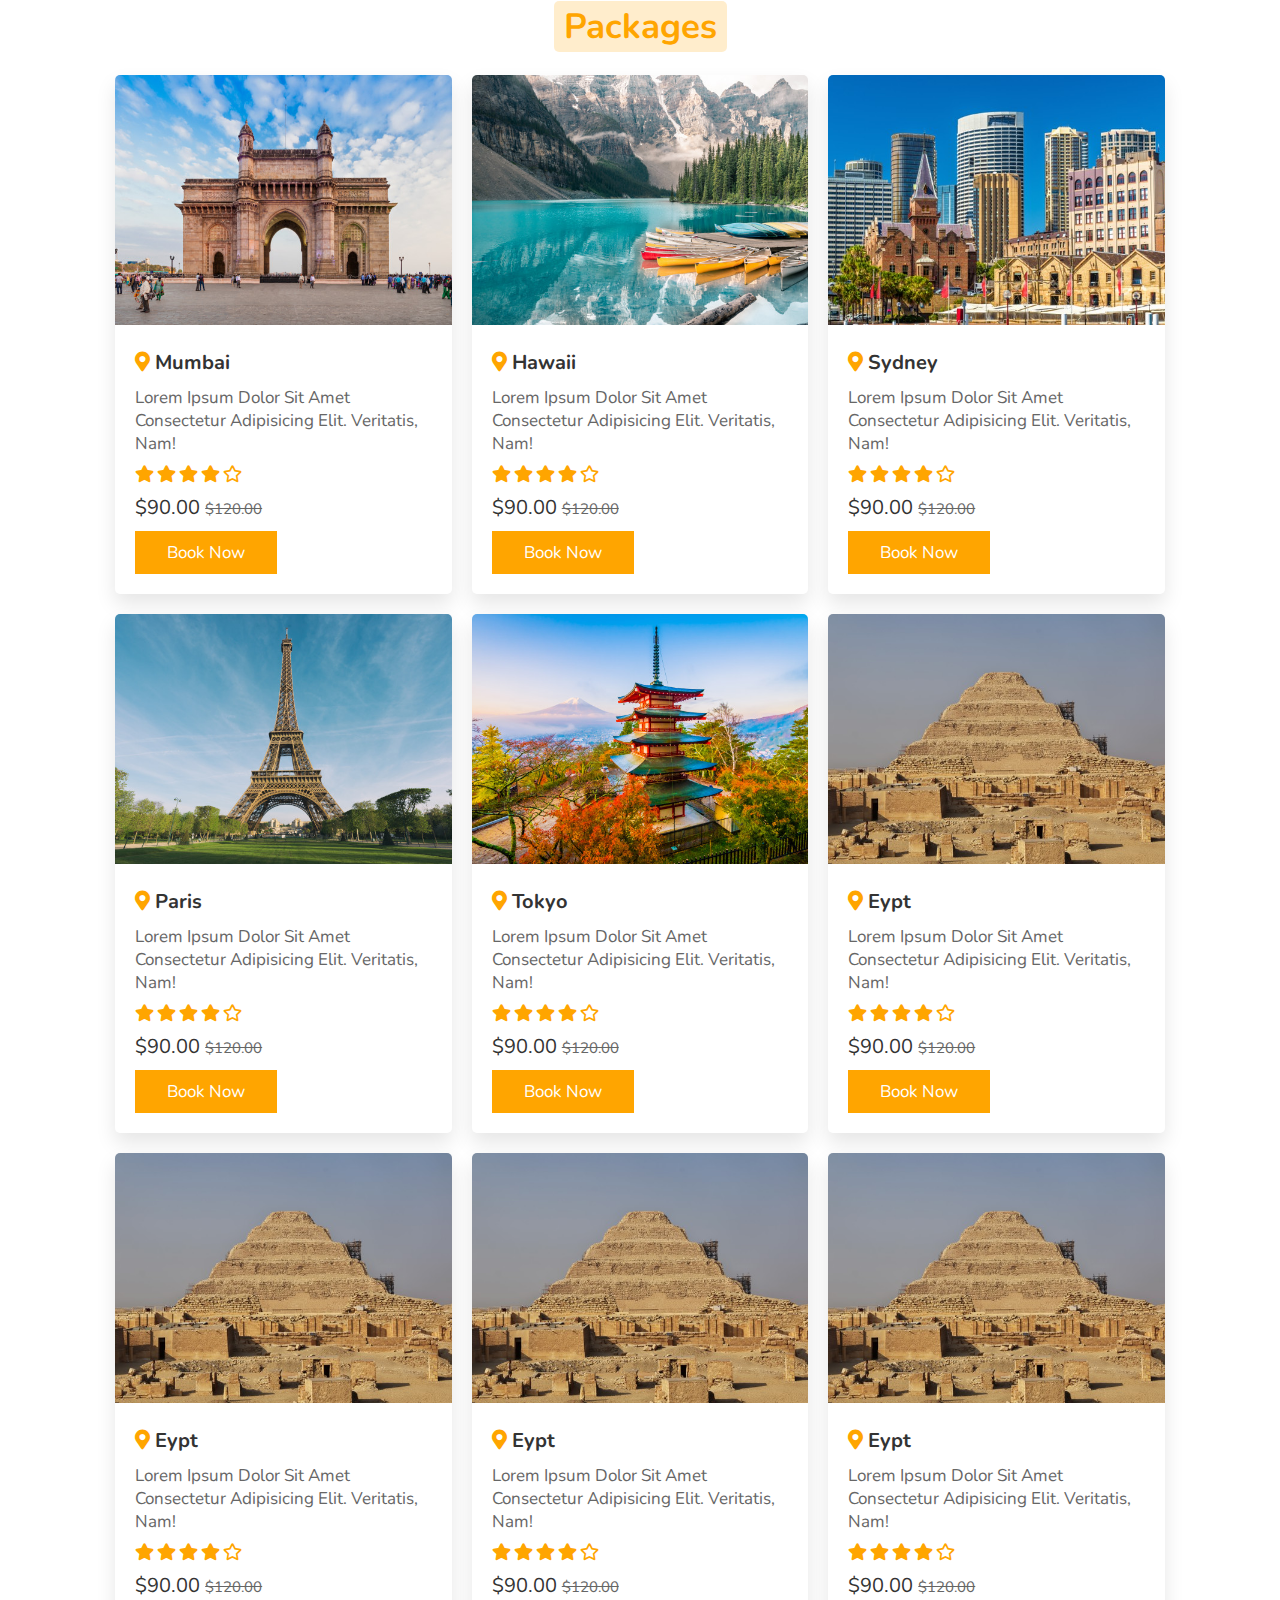
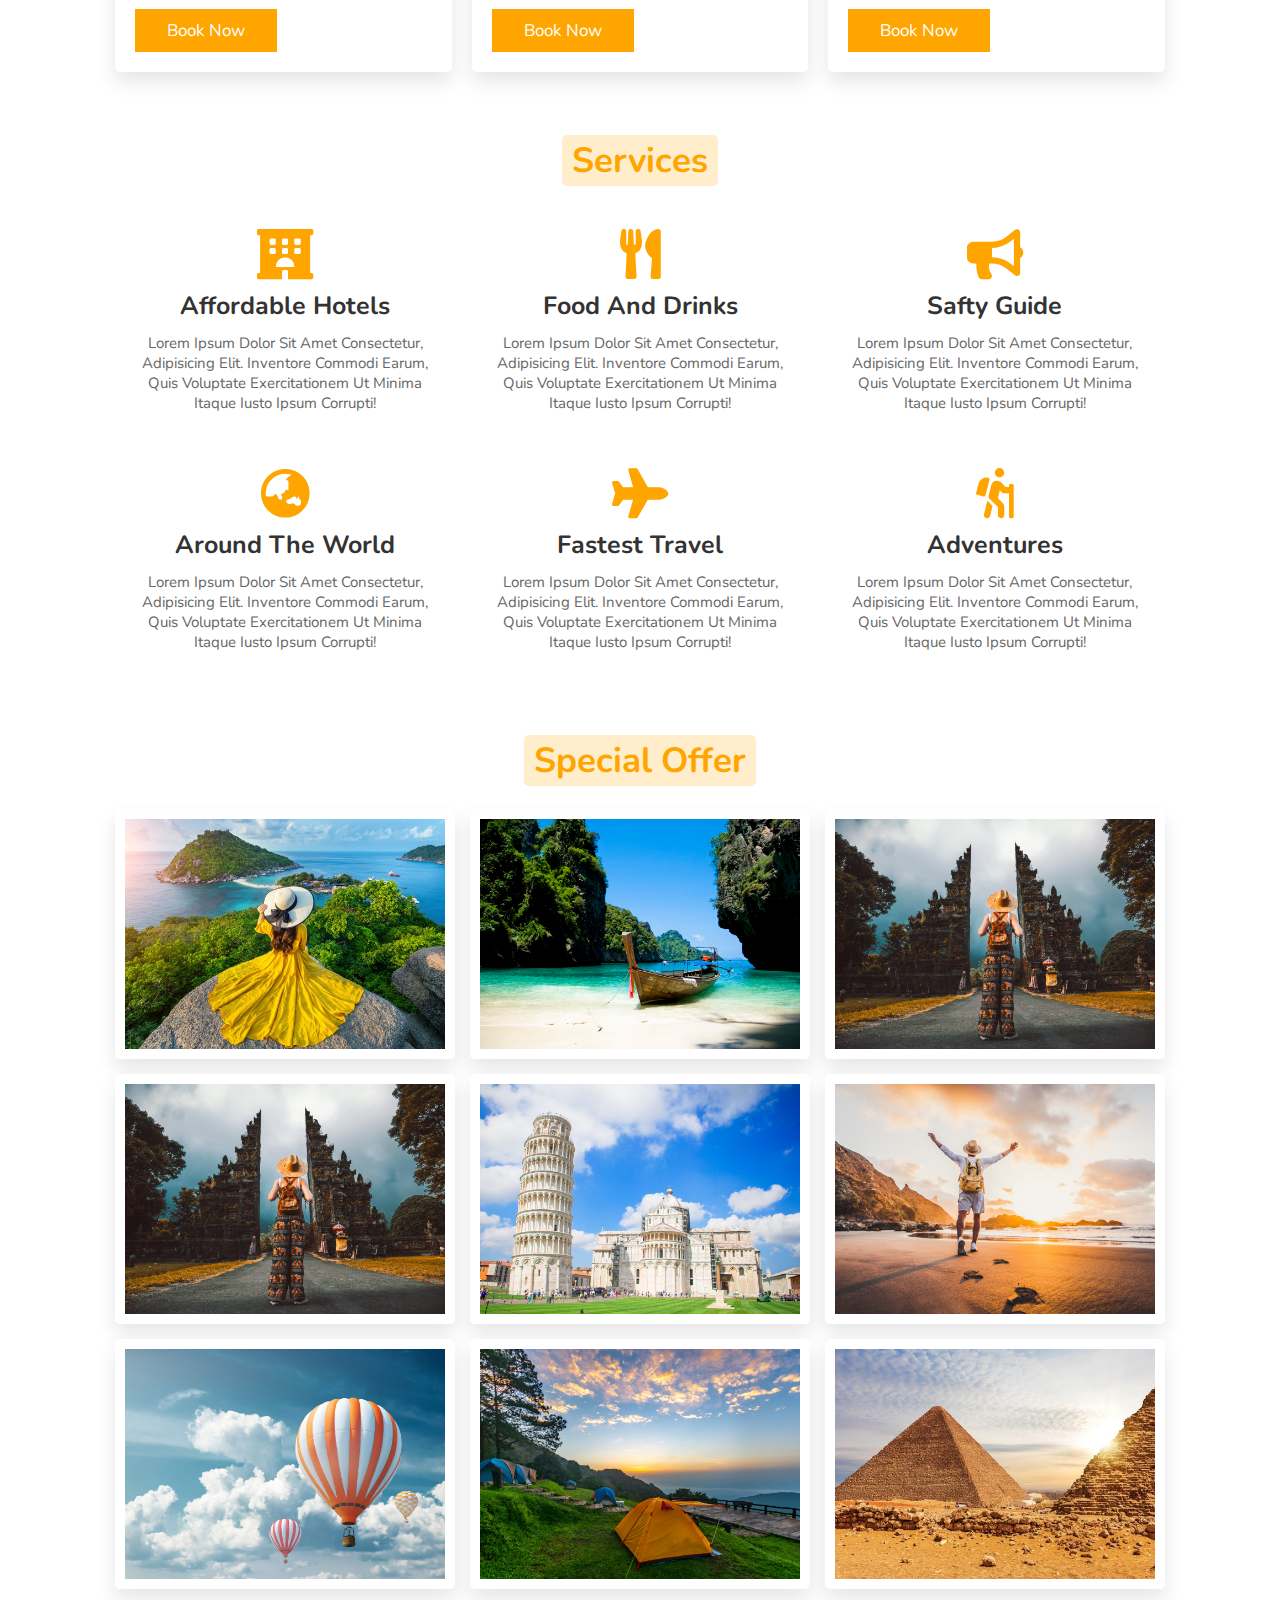
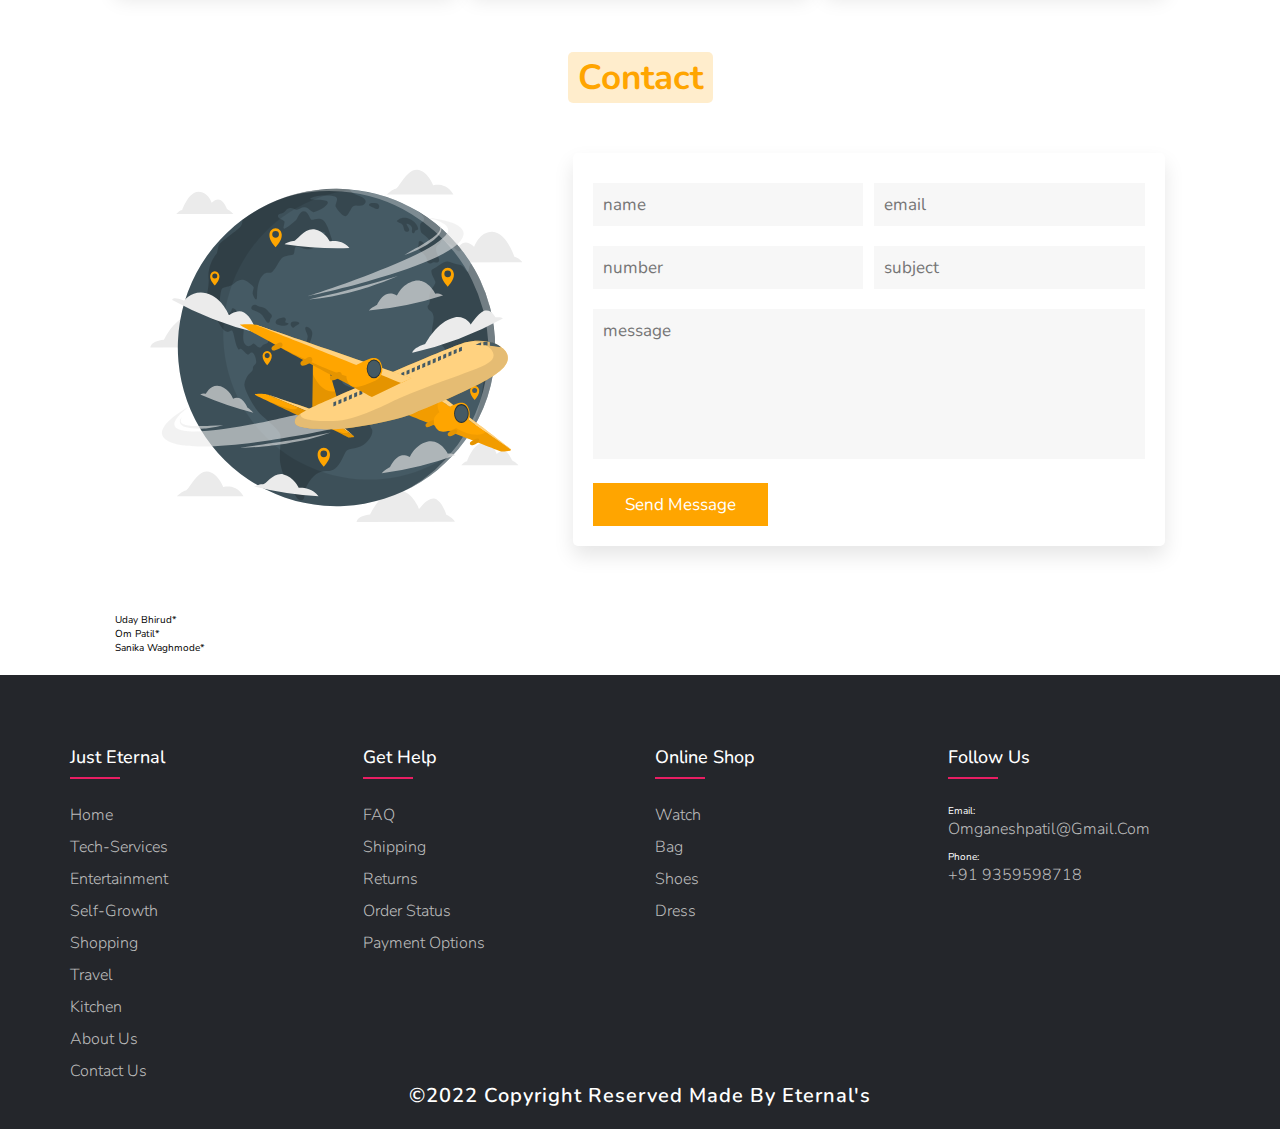
==== commit 49a46819: "Update index.html" ====
--- a/index.html
+++ b/index.html
@@ -344,7 +344,7 @@
     <div class="box-container">
 
         <div class="box">
-            <img src="/g-1.jpg" alt="">
+            <img src="g-1.jpg" alt="">
             <div class="content">
                 <h3>amazing places</h3>
                 <p>Lorem ipsum dolor sit amet consectetur adipisicing elit. Ducimus, tenetur.</p>
@@ -448,6 +448,30 @@
     </div>
     
 </section>
+    
+    
+    
+<section class="eternal">
+
+    <div class="box">
+        <div class="team">
+            <p>Uday Bhirud*</p>
+          
+        </div>
+        
+        <div class="team">
+            <p>Om Patil*</p>
+          
+        </div>
+        <div class="team">
+            <p>Sanika Waghmode*</p>
+          
+        </div>
+    </div>
+   
+   
+</section>
+
 
 
 
@@ -516,7 +540,94 @@
 
 <!-- <script src="https://unpkg.com/swiper/swiper-bundle.min.js"></script>  -->
 
-<script src="main.js"></script>
+<script type="text/javascript">
+        let searchBtn = document.querySelector('#search-btn');
+let searchBar = document.querySelector('.search-bar-container');
+let formBtn = document.querySelector('#login-btn');
+let loginForm = document.querySelector('.login-form-container');
+let formClose = document.querySelector('#form-close');
+let menu = document.querySelector('#menu-bar');
+let navbar = document.querySelector('.navbar');
+let videoBtn = document.querySelectorAll('.vid-btn');
+
+window.onscroll = () =>{
+    searchBtn.classList.remove('fa-times');
+    searchBar.classList.remove('active');
+    menu.classList.remove('fa-times');
+    navbar.classList.remove('active');
+    loginForm.classList.remove('active');
+}
+
+menu.addEventListener('click', () =>{
+    menu.classList.toggle('fa-times');
+    navbar.classList.toggle('active');
+});
+
+searchBtn.addEventListener('click', () =>{
+    searchBtn.classList.toggle('fa-times');
+    searchBar.classList.toggle('active');
+});
+
+formBtn.addEventListener('click', () =>{
+    loginForm.classList.add('active');
+});
+
+formClose.addEventListener('click', () =>{
+    loginForm.classList.remove('active');
+});
+
+videoBtn.forEach(btn =>{
+    btn.addEventListener('click', ()=>{
+        document.querySelector('.controls .active').classList.remove('active');
+        btn.classList.add('active');
+        let src = btn.getAttribute('data-src');
+        document.querySelector('#video-slider').src = src;
+    });
+});
+
+var swiper = new Swiper(".review-slider", {
+    spaceBetween: 20,
+    loop:true,
+    autoplay: {
+        delay: 2500,
+        disableOnInteraction: false,
+    },
+    breakpoints: {
+        640: {
+          slidesPerView: 1,
+        },
+        768: {
+          slidesPerView: 2,
+        },
+        1024: {
+          slidesPerView: 3,
+        },
+    },
+});
+
+var swiper = new Swiper(".brand-slider", {
+    spaceBetween: 20,
+    loop:true,
+    autoplay: {
+        delay: 2500,
+        disableOnInteraction: false,
+    },
+    breakpoints: {
+        450: {
+          slidesPerView: 2,
+        },
+        768: {
+          slidesPerView: 3,
+        },
+        991: {
+          slidesPerView: 4,
+        },
+        1200: {
+          slidesPerView: 5,
+        },
+      },
+});
+        </script>
 
 </body>
 </html>
--- a/style.css
+++ b/style.css
@@ -0,0 +1,725 @@
+@import url('https://fonts.googleapis.com/css2?family=Nunito:wght@200;300;400;600;700&display=swap');
+
+:root{
+  --orange:#ffa500;
+}
+
+*{
+  font-family: 'Nunito', sans-serif;
+  margin:0; padding:0;
+  box-sizing: border-box;
+  text-transform: capitalize;
+  outline: none; border:none;
+  text-decoration: none;
+  transition: all .2s linear;
+}
+
+*::selection{
+  background:var(--orange);
+  color:#fff;
+}
+
+html{
+  font-size: 62.5%;
+  overflow-x: hidden;
+  scroll-padding-top: 6rem;
+  scroll-behavior: smooth;
+}
+
+section{
+  padding:2rem 9%;
+}
+
+.heading{
+  text-align: center;
+  padding:2.5rem 0
+}
+
+.heading span{
+  font-size: 3.5rem;
+  background:rgba(255, 165, 0,.2);
+  color:var(--orange);
+  border-radius: .5rem;
+  padding:.2rem 1rem;
+}
+
+.heading span.space{
+  background:none;
+}
+
+.btn{
+  display: inline-block;
+  margin-top: 1rem;
+  background:var(--orange);
+  color:#fff;
+  padding:.8rem 3rem;
+  border:.2rem solid var(--orange);
+  cursor: pointer;
+  font-size: 1.7rem;
+}
+
+.btn:hover{
+  background:rgba(255, 165, 0,.2);
+  color:var(--orange);
+}
+
+header{
+  position: fixed;
+  top:0; left: 0; right:0;
+  background:#333;
+  z-index: 1000;
+  display: flex;
+  align-items: center;
+  justify-content: space-between;
+  padding:2rem 9%;
+}
+
+header .logo{
+  font-size: 2.5rem;
+  font-weight: bolder;
+  color:#fff;
+  text-transform: uppercase;
+}
+
+header .logo span{
+  color:var(--orange);
+}
+
+header .navbar a{
+  color:#fff;
+  font-size: 2rem;
+  margin:0 .8rem;
+}
+
+header .navbar a:hover{
+  color:var(--orange);
+}
+
+header .icons i{
+  font-size: 2.5rem;
+  color:#333;
+  cursor: pointer;
+  margin-right: 2rem;
+}
+
+header .icons i:hover{
+  /* color:var(--orange); */
+}
+
+header .search-bar-container{
+  position: absolute;
+  top:100%; left: 0; right:0;
+  padding:1.5rem 2rem;
+  background:#333;
+  border-top: .1rem solid rgba(255,255,255,.2);
+  display: flex;
+  align-items: center;
+  z-index: 1001;
+  clip-path: polygon(0 0, 100% 0, 100% 0, 0 0);
+}
+
+header .search-bar-container.active{
+  clip-path: polygon(0 0, 100% 0, 100% 100%, 0 100%);
+}
+
+header .search-bar-container #search-bar{
+  width:100%;
+  padding:1rem;
+  text-transform: none;
+  color:#333;
+  font-size: 1.7rem;
+  border-radius: .5rem;
+}
+
+header .search-bar-container label{
+  color:#fff;
+  cursor: pointer;
+  font-size: 3rem;
+  margin-left: 1.5rem;
+}
+
+header .search-bar-container label:hover{
+  color:var(--orange);
+}
+
+.login-form-container{
+  position: fixed;
+  top:-120%; left: 0;
+  z-index: 10000;
+  min-height: 100vh;
+  width:100%;
+  background:rgba(0,0,0,.7);
+  display: flex;
+  align-items: center;
+  justify-content: center;
+}
+
+.login-form-container.active{
+  top:0;
+}
+
+.login-form-container form{
+  margin:2rem;
+  padding:1.5rem 2rem;
+  border-radius: .5rem;
+  background:#fff;
+  width:50rem;
+}
+
+.login-form-container form h3{
+  font-size: 3rem;
+  color:#444;
+  text-transform: uppercase;
+  text-align: center;
+  padding:1rem 0;
+}
+
+.login-form-container form .box{
+  width:100%;
+  padding:1rem;
+  font-size: 1.7rem;
+  color:#333;
+  margin:.6rem 0;
+  border:.1rem solid rgba(0,0,0,.3);
+  text-transform: none;
+}
+
+.login-form-container form .box:focus{
+  border-color: var(--orange);;
+}
+
+.login-form-container form #remember{
+  margin:2rem 0;
+}
+
+.login-form-container form label{
+  font-size: 1.5rem;
+}
+
+.login-form-container form .btn{
+  display: block;
+  width:100%;
+}
+
+.login-form-container form p{
+  padding:.5rem 0;
+  font-size: 1.5rem;
+  color:#666;
+}
+
+.login-form-container form p a{
+  color:var(--orange);
+}
+
+.login-form-container form p a:hover{
+  color:#333;
+  text-decoration: underline;
+}
+
+.login-form-container #form-close{
+  position: absolute;
+  top:2rem; right:3rem;
+  font-size: 5rem;
+  color:#fff;
+  cursor: pointer;
+}
+
+#menu-bar{
+  color:#fff;
+  border:.1rem solid #fff;
+  border-radius: .5rem;
+  font-size: 3rem;
+  padding:.5rem 1.2rem;
+  cursor: pointer;
+  display: none;
+}
+
+.home{
+  min-height: 100vh;
+  display: flex;
+  align-items: center;
+  justify-content: center;
+  flex-flow: column;
+  position: relative;
+  z-index: 0;
+}
+
+.home .content{
+  text-align: center;
+}
+
+.home .content h3{
+  font-size: 4.5rem;
+  color:#fff;
+  text-transform: uppercase;
+  text-shadow: 0 .3rem .5rem rgba(0,0,0,.1);
+}
+
+.home .content p{
+  font-size: 2.5rem;
+  color:#fff;
+  padding:.5rem 0;
+}
+
+.home .video-container video{
+  position: absolute;
+  top:0; left: 0;
+  z-index: -1;
+  height: 100%;
+  width:100%;
+  object-fit: cover;
+}
+
+.home .controls{
+  padding:1rem;
+  border-radius: 5rem;
+  background:rgba(0,0,0,.7);
+  position: relative;
+  top:10rem;
+}
+
+.home .controls .vid-btn{
+  height:2rem;
+  width:2rem;
+  display: inline-block;
+  border-radius: 50%;
+  background:#fff;
+  cursor: pointer;
+  margin:0 .5rem;
+}
+
+.home .controls .vid-btn.active{
+  background:var(--orange);
+}
+
+.book .row{
+  display: flex;
+  flex-wrap: wrap;
+  gap:1.5rem;
+  align-items: center;
+}
+
+.book .row .image{
+  flex:1 1 40rem;
+}
+
+.book .row .image img{
+  width:100%;
+}
+
+.book .row form{
+  flex:1 1 40rem;
+  padding:2rem;
+  box-shadow: 0 1rem 2rem rgba(0,0,0,.1);
+  border-radius: .5rem;
+}
+
+.book .row form .inputBox{
+  padding:.5rem 0;
+}
+
+.book .row form .inputBox input{
+  width:100%;
+  padding:1rem;
+  border:.1rem solid rgba(0,0,0,.1);
+  font-size: 1.7rem;
+  color:#333;
+  text-transform: none;
+}
+
+.book .row form .inputBox h3{
+  font-size: 2rem;
+  padding:1rem 0;
+  color:#666;
+}
+
+.packages .box-container{
+  display: flex;
+  flex-wrap: wrap;
+  gap:2rem;
+}
+
+.packages .box-container .box{
+  flex:1 1 30rem;
+  border-radius: .5rem;
+  overflow: hidden;
+  box-shadow: 0 1rem 2rem rgba(0,0,0,.1);
+}
+
+.packages .box-container .box img{
+  height: 25rem;
+  width:100%;
+  object-fit: cover;
+}
+
+.packages .box-container .box .content{
+  padding:2rem;
+}
+
+.packages .box-container .box .content h3{
+  font-size:2rem;
+  color:#333;
+}
+
+.packages .box-container .box .content h3 i{
+  color:var(--orange);
+}
+
+.packages .box-container .box .content p{
+  font-size:1.7rem;
+  color:#666;
+  padding:1rem 0;
+}
+
+.packages .box-container .box .content .stars i{
+  font-size:1.7rem;
+  color:var(--orange);
+}
+
+.packages .box-container .box .content .price{
+  font-size: 2rem;
+  color:#333;
+  padding-top: 1rem;
+}
+
+.packages .box-container .box .content .price span{
+  color:#666;
+  font-size: 1.5rem;
+  text-decoration: line-through;
+}
+
+.services .box-container{
+  display: flex;
+  flex-wrap: wrap;
+  gap:1.5rem;
+}
+
+.services .box-container .box{
+  flex: 1 1 30rem;
+  border-radius: .5rem;
+  padding:1rem;
+  text-align: center;
+}
+
+.services .box-container .box i{
+  padding:1rem;
+  font-size: 5rem;
+  color:var(--orange);
+}
+
+.services .box-container .box h3{
+  font-size: 2.5rem;
+  color:#333;
+}
+
+.services .box-container .box p{
+  font-size: 1.5rem;
+  color:#666;
+  padding:1rem 0;
+}
+
+.services .box-container .box:hover{
+  box-shadow: 0 1rem 2rem rgba(0,0,0,.1);
+}
+
+.gallery .box-container{
+  display: flex;
+  flex-wrap: wrap;
+  gap:1.5rem;
+}
+
+.gallery .box-container .box{
+  overflow: hidden;
+  box-shadow: 0 1rem 2rem rgba(0,0,0,.1);
+  border:1rem solid #fff;
+  border-radius: .5rem;
+  flex:1 1 30rem;
+  height: 25rem;
+  position: relative;
+}
+
+.gallery .box-container .box img{
+  height: 100%;
+  width:100%;
+  object-fit: cover;
+}
+
+.gallery .box-container .box .content{
+  position: absolute;
+  top:-100%; left:0;
+  height: 100%;
+  width:100%;
+  text-align: center;
+  background:rgba(0,0,0,.7);
+  padding:2rem;
+  padding-top: 5rem;
+}
+
+.gallery .box-container .box:hover .content{
+  top:0;
+}
+
+.gallery .box-container .box .content h3{
+  font-size: 2.5rem;
+  color:var(--orange);
+}
+
+.gallery .box-container .box .content p{
+  font-size: 1.5rem;
+  color:#eee;
+  padding:.5rem 0;
+}
+/* 
+.review .review-slider{
+  padding-bottom: 2rem;
+}
+
+.review .box{
+  padding:2rem;
+  text-align: center;
+  box-shadow: 0 1rem 2rem rgba(0,0,0,.1);
+  border-radius: .5rem;
+}
+
+.review .box img{
+  height:13rem;
+  width:13rem;
+  border-radius: 50%;
+  object-fit: cover;
+  margin-bottom: 1rem;
+}
+
+.review .box h3{
+  color:#333;
+  font-size: 2.5rem;
+}
+
+.review .box p{
+  color:#666;
+  font-size: 1.5rem;
+  padding:1rem 0;
+}
+
+.review .box .stars i{
+  color:var(--orange);
+  font-size: 1.7rem;
+} */
+
+.contact .row{
+  display: flex;
+  flex-wrap: wrap;
+  gap:1.5rem;
+  align-items: center;
+}
+
+.contact .row .image{
+  flex:1 1 35rem;
+}
+
+.contact .row .image img{
+  width:100%;
+}
+
+.contact .row form{
+  flex:1 1 50rem;
+  padding:2rem;
+  box-shadow: 0 1rem 2rem rgba(0,0,0,.1);
+  border-radius: .5rem;
+}
+
+.contact .row form .inputBox{
+  display: flex;
+  flex-wrap: wrap;
+  justify-content: space-between;
+}
+
+.contact .row form .inputBox input, .contact .row form textarea{
+  width:49%;
+  margin:1rem 0;
+  padding:1rem;
+  font-size: 1.7rem;
+  color:#333;
+  background:#f7f7f7;
+  text-transform: none;
+}
+
+.contact .row form textarea{
+  height: 15rem;
+  resize: none;
+  width:100%;
+}
+
+.brand-container{
+  text-align: center;
+}
+
+.container-footer{
+	max-width: 1170px;
+	margin:auto;
+}
+.row{
+	display: flex;
+	flex-wrap: wrap;
+}
+ul{
+	list-style: none;
+}
+
+
+.footer{
+	background-color: #24262b;
+    padding: 70px 0;
+    position: relative;
+}
+.footer-col{
+   width: 25%;
+   padding: 0 15px;
+}
+.footer-col h4{
+	font-size: 18px;
+	color: #ffffff;
+	text-transform: capitalize;
+	margin-bottom: 35px;
+	font-weight: 500;
+	position: relative;
+}
+.footer-col h4::before{
+	content: '';
+	position: absolute;
+	left:0;
+	bottom: -10px;
+	background-color: #e91e63;
+	height: 2px;
+	box-sizing: border-box;
+	width: 50px;
+}
+.footer-col ul li:not(:last-child){
+	margin-bottom: 10px;
+}
+.footer-col ul li a{
+	font-size: 16px;
+	text-transform: capitalize;
+	color: #ffffff;
+	text-decoration: none;
+	font-weight: 300;
+	color: #bbbbbb;
+	display: block;
+	transition: all 0.3s ease;
+}
+.footer-col ul li a:hover{
+	color: #ffffff;
+	padding-left: 8px;
+}
+.footer-col .social-links a{
+	display: inline-block;
+	height: 40px;
+	width: 40px;
+	background-color: rgba(255,255,255,0.2);
+	margin:0 10px 10px 0;
+	text-align: center;
+	line-height: 40px;
+	border-radius: 50%;
+	color: #ffffff;
+	transition: all 0.5s ease;
+}
+.footer-col .social-links a:hover{
+	color: #24262b;
+	background-color: #ffffff;
+}
+
+@media(max-width: 767px){
+  .footer-col{
+    width: 50%;
+    margin-bottom: 30px;
+}
+}
+@media(max-width: 574px){
+  .footer-col{
+    width: 100%;
+}
+}
+.copyright{
+   text-align: center;
+}
+.copyright h3{
+    font-size: 20px;
+    color: white;
+    letter-spacing: 1px;
+    font-weight: 600;
+   margin-bottom: -50px;
+}
+
+
+
+
+
+
+
+
+
+/* media queries  */
+
+@media (max-width:1200px){
+
+  html{
+    font-size: 55%;
+  }
+
+}
+
+@media (max-width:991px){
+
+  header{
+    padding:2rem;
+  }
+
+  section{
+    padding:2rem;
+  }
+
+}
+
+@media (max-width:768px){
+
+  #menu-bar{
+    display: initial;
+  }
+
+  header .navbar{
+    position: absolute;
+    top:100%; right:0; left: 0;
+    background: #333;
+    border-top: .1rem solid rgba(255,255,255,.2);
+    padding:1rem 2rem;
+    clip-path: polygon(0 0, 100% 0, 100% 0, 0 0);
+  }
+
+  header .navbar.active{
+    clip-path: polygon(0 0, 100% 0, 100% 100%, 0 100%);
+  }
+
+  header .navbar a{
+    display: block;
+    border-radius: .5rem;
+    padding:1.5rem;
+    margin:1.5rem 0;    
+    background:#222;
+  }
+
+}
+
+@media (max-width:450px){
+
+  html{
+    font-size: 50%;
+  }
+
+  .heading span{
+    font-size: 2.5rem;
+  }
+
+  .contact .row form .inputBox input{
+    width:100%;
+  }
+
+}
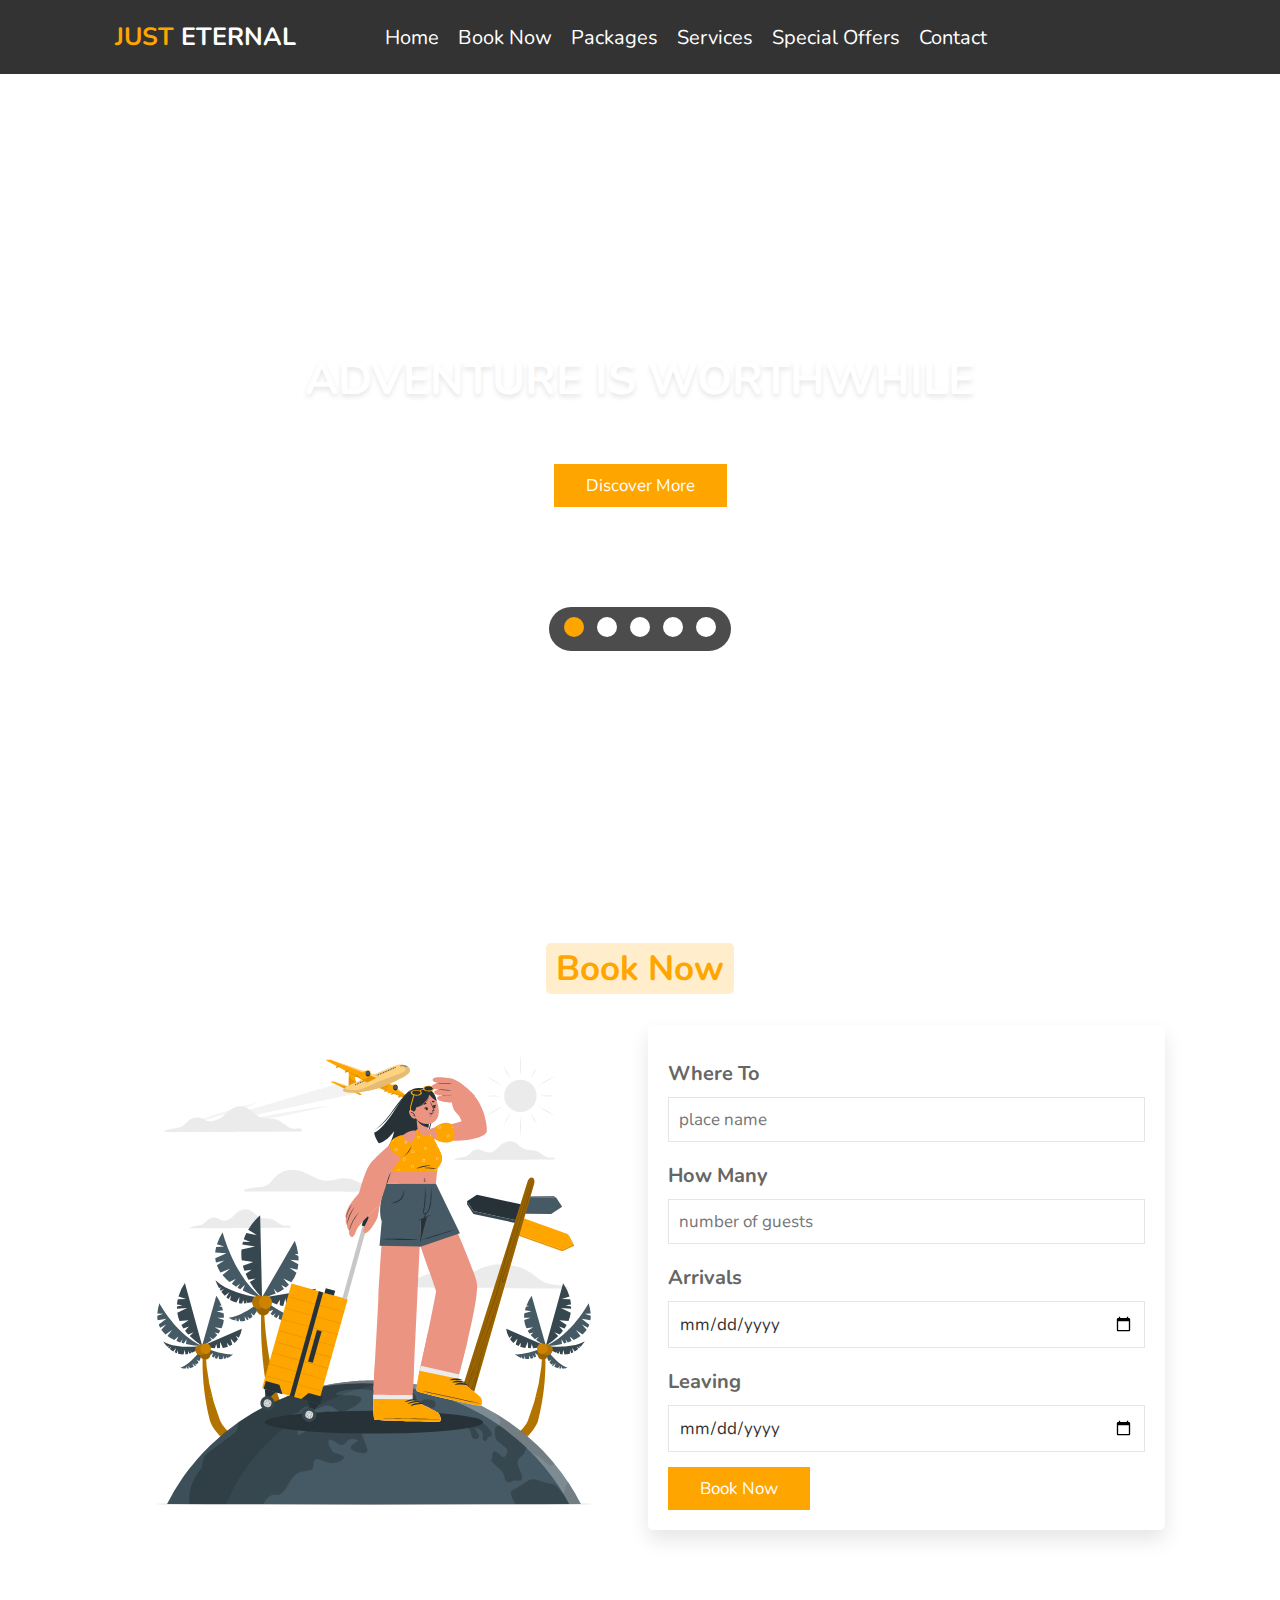
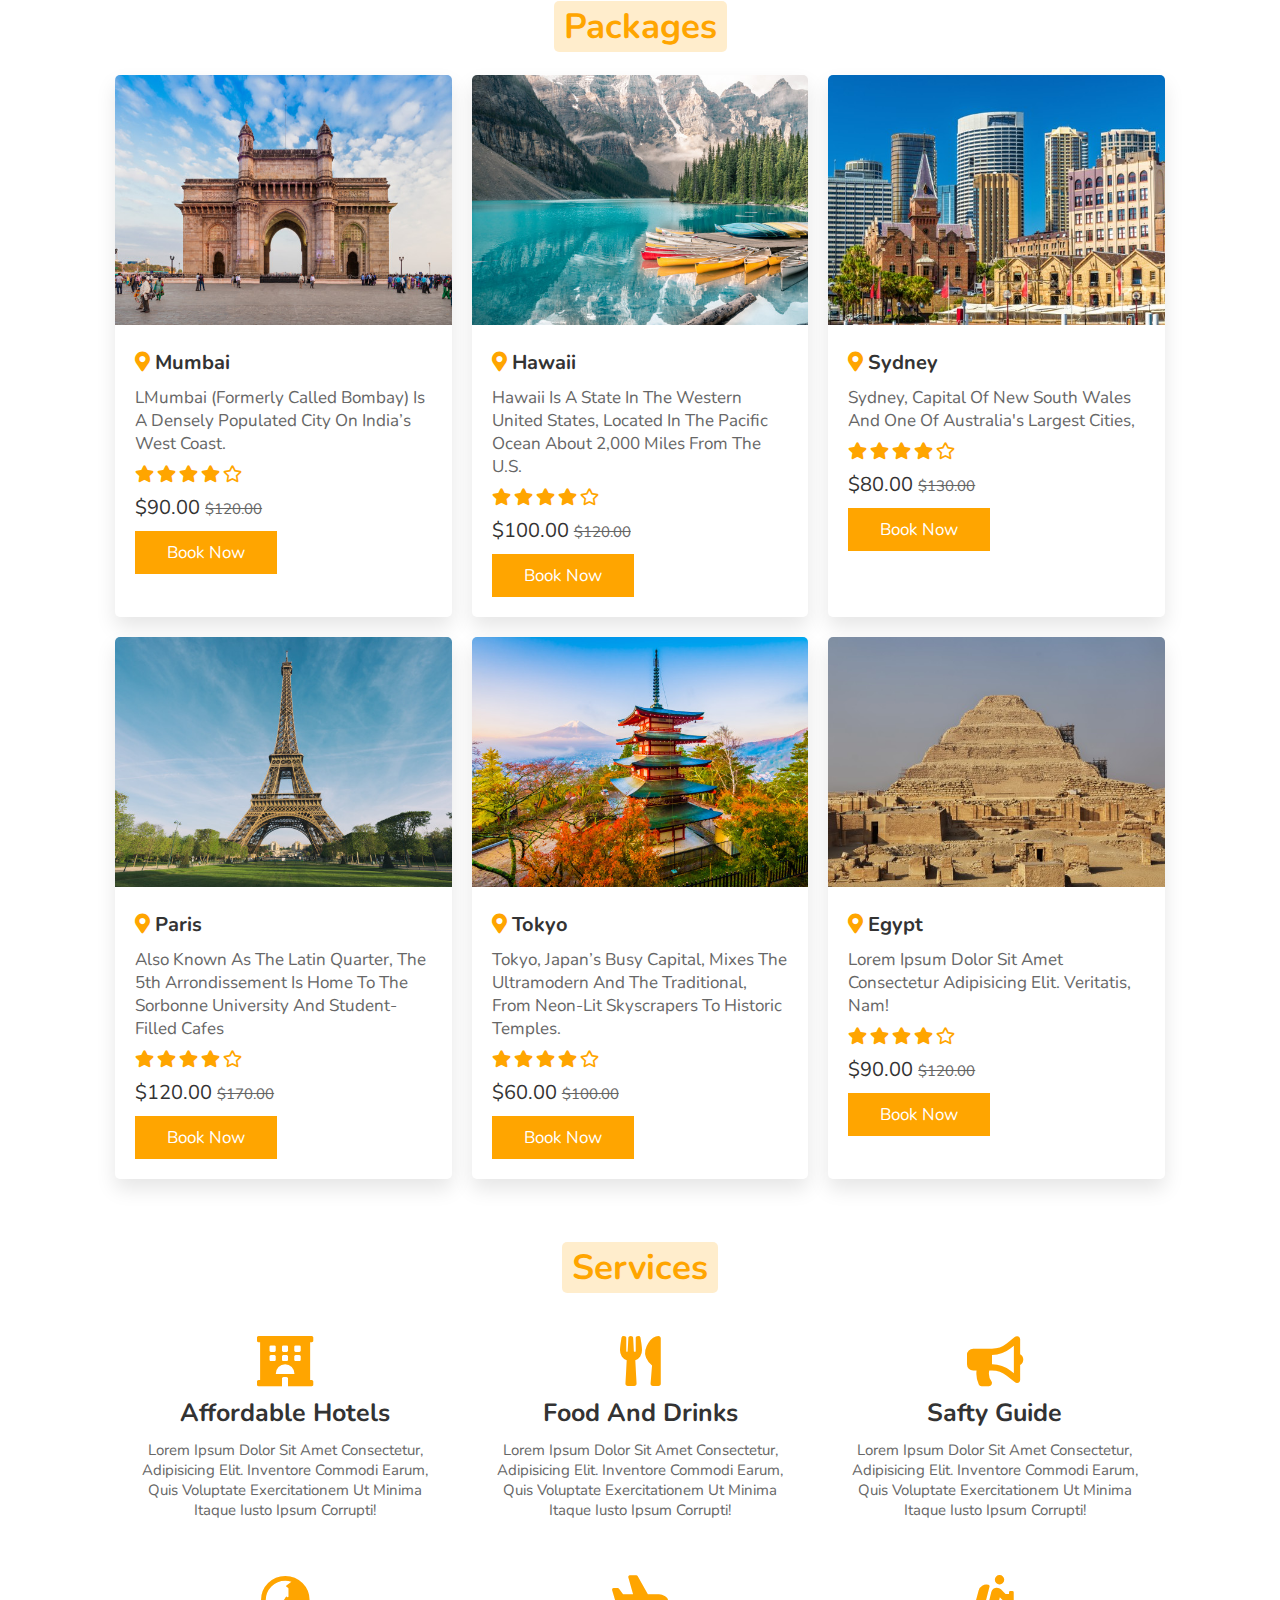
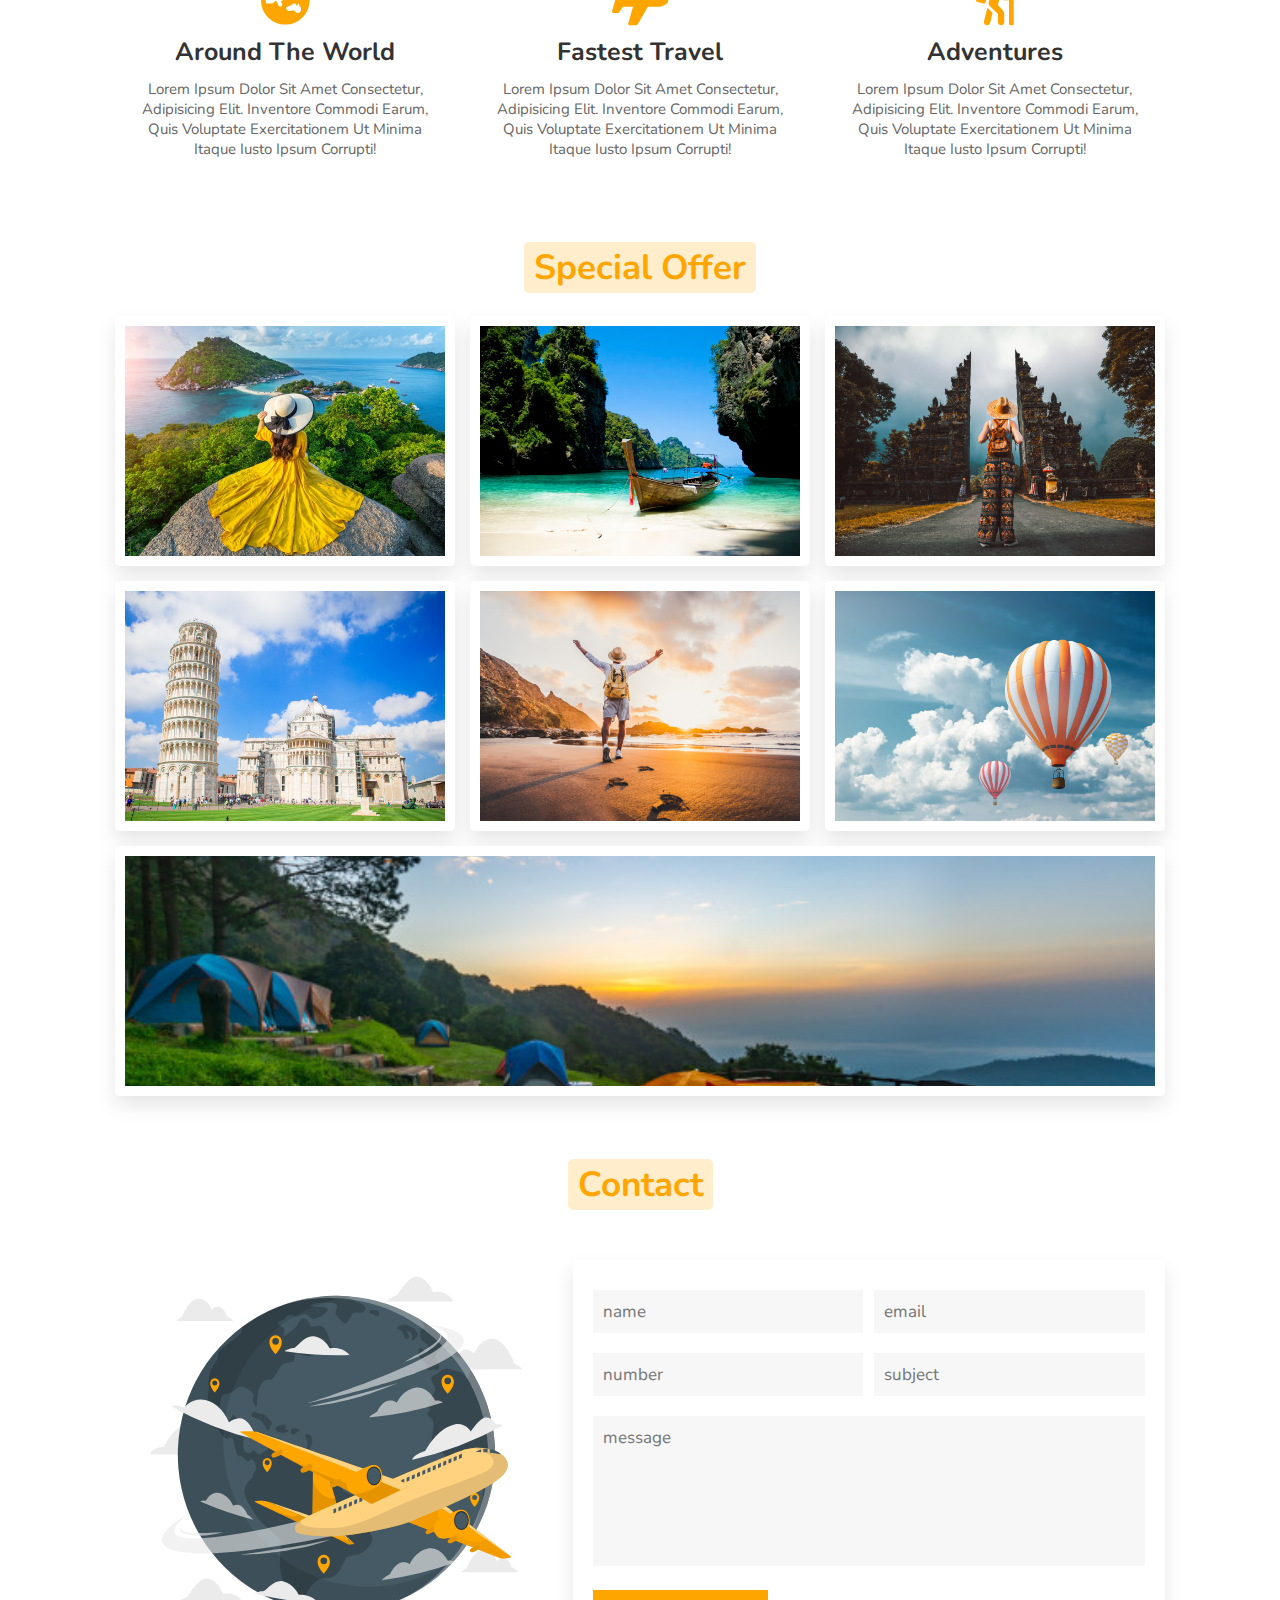
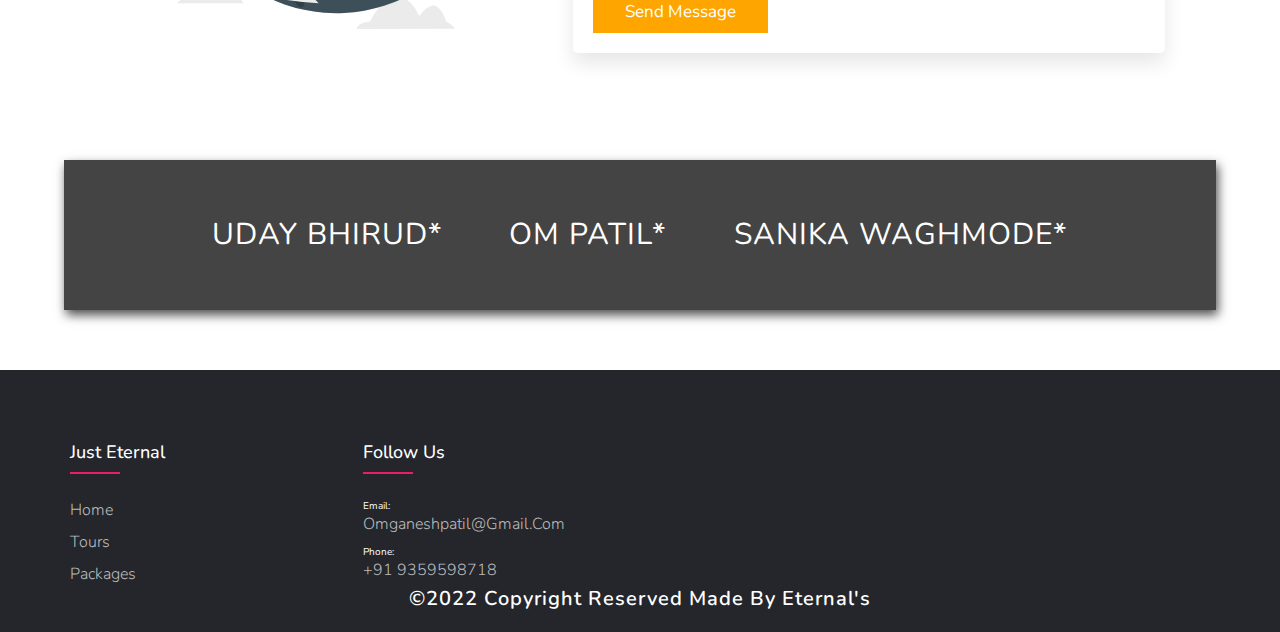
==== commit 9f191b9a: "Update index.html" ====
--- a/index.html
+++ b/index.html
@@ -135,6 +135,91 @@
             <img src="p-1.jpg" alt="">
             <div class="content">
                 <h3> <i class="fas fa-map-marker-alt"></i> mumbai </h3>
+                <p>LMumbai (formerly called Bombay) is a densely populated city on India’s west coast. </p>
+                <div class="stars">
+                    <i class="fas fa-star"></i>
+                    <i class="fas fa-star"></i>
+                    <i class="fas fa-star"></i>
+                    <i class="fas fa-star"></i>
+                    <i class="far fa-star"></i>
+                </div>
+                <div class="price"> $90.00 <span>$120.00</span> </div>
+                <a href="#" class="btn">book now</a>
+            </div>
+        </div>
+
+        <div class="box">
+            <img src="p-2.jpg" alt="">
+            <div class="content">
+                <h3> <i class="fas fa-map-marker-alt"></i> hawaii </h3>
+                <p>Hawaii is a state in the Western United States, located in the Pacific Ocean about 2,000 miles from the U.S.</p>
+                <div class="stars">
+                    <i class="fas fa-star"></i>
+                    <i class="fas fa-star"></i>
+                    <i class="fas fa-star"></i>
+                    <i class="fas fa-star"></i>
+                    <i class="far fa-star"></i>
+                </div>
+                <div class="price"> $100.00 <span>$120.00</span> </div>
+                <a href="#" class="btn">book now</a>
+            </div>
+        </div>
+
+        <div class="box">
+            <img src="p-3.jpg" alt="">
+            <div class="content">
+                <h3> <i class="fas fa-map-marker-alt"></i> sydney </h3>
+                <p>Sydney, capital of New South Wales and one of Australia's largest cities, </p>
+                <div class="stars">
+                    <i class="fas fa-star"></i>
+                    <i class="fas fa-star"></i>
+                    <i class="fas fa-star"></i>
+                    <i class="fas fa-star"></i>
+                    <i class="far fa-star"></i>
+                </div>
+                <div class="price"> $80.00 <span>$130.00</span> </div>
+                <a href="#" class="btn">book now</a>
+            </div>
+        </div>
+
+        <div class="box">
+            <img src="p-4.jpg" alt="">
+            <div class="content">
+                <h3> <i class="fas fa-map-marker-alt"></i> paris </h3>
+                <p>Also known as the Latin Quarter, the 5th arrondissement is home to the Sorbonne university and student-filled cafes</p>
+                <div class="stars">
+                    <i class="fas fa-star"></i>
+                    <i class="fas fa-star"></i>
+                    <i class="fas fa-star"></i>
+                    <i class="fas fa-star"></i>
+                    <i class="far fa-star"></i>
+                </div>
+                <div class="price"> $120.00 <span>$170.00</span> </div>
+                <a href="#" class="btn">book now</a>
+            </div>
+        </div>
+
+        <div class="box">
+            <img src="p-5.jpg" alt="">
+            <div class="content">
+                <h3> <i class="fas fa-map-marker-alt"></i> tokyo </h3>
+                <p>Tokyo, Japan’s busy capital, mixes the ultramodern and the traditional, from neon-lit skyscrapers to historic temples.</p>
+                <div class="stars">
+                    <i class="fas fa-star"></i>
+                    <i class="fas fa-star"></i>
+                    <i class="fas fa-star"></i>
+                    <i class="fas fa-star"></i>
+                    <i class="far fa-star"></i>
+                </div>
+                <div class="price"> $60.00 <span>$100.00</span> </div>
+                <a href="#" class="btn">book now</a>
+            </div>
+        </div>
+
+        <div class="box">
+            <img src="p-6.jpg" alt="">
+            <div class="content">
+                <h3> <i class="fas fa-map-marker-alt"></i> egypt </h3>
                 <p>Lorem ipsum dolor sit amet consectetur adipisicing elit. Veritatis, nam!</p>
                 <div class="stars">
                     <i class="fas fa-star"></i>
@@ -148,75 +233,7 @@
             </div>
         </div>
 
-        <div class="box">
-            <img src="p-2.jpg" alt="">
-            <div class="content">
-                <h3> <i class="fas fa-map-marker-alt"></i> hawaii </h3>
-                <p>Lorem ipsum dolor sit amet consectetur adipisicing elit. Veritatis, nam!</p>
-                <div class="stars">
-                    <i class="fas fa-star"></i>
-                    <i class="fas fa-star"></i>
-                    <i class="fas fa-star"></i>
-                    <i class="fas fa-star"></i>
-                    <i class="far fa-star"></i>
-                </div>
-                <div class="price"> $90.00 <span>$120.00</span> </div>
-                <a href="#" class="btn">book now</a>
-            </div>
-        </div>
-
-        <div class="box">
-            <img src="p-3.jpg" alt="">
-            <div class="content">
-                <h3> <i class="fas fa-map-marker-alt"></i> sydney </h3>
-                <p>Lorem ipsum dolor sit amet consectetur adipisicing elit. Veritatis, nam!</p>
-                <div class="stars">
-                    <i class="fas fa-star"></i>
-                    <i class="fas fa-star"></i>
-                    <i class="fas fa-star"></i>
-                    <i class="fas fa-star"></i>
-                    <i class="far fa-star"></i>
-                </div>
-                <div class="price"> $90.00 <span>$120.00</span> </div>
-                <a href="#" class="btn">book now</a>
-            </div>
-        </div>
-
-        <div class="box">
-            <img src="p-4.jpg" alt="">
-            <div class="content">
-                <h3> <i class="fas fa-map-marker-alt"></i> paris </h3>
-                <p>Lorem ipsum dolor sit amet consectetur adipisicing elit. Veritatis, nam!</p>
-                <div class="stars">
-                    <i class="fas fa-star"></i>
-                    <i class="fas fa-star"></i>
-                    <i class="fas fa-star"></i>
-                    <i class="fas fa-star"></i>
-                    <i class="far fa-star"></i>
-                </div>
-                <div class="price"> $90.00 <span>$120.00</span> </div>
-                <a href="#" class="btn">book now</a>
-            </div>
-        </div>
-
-        <div class="box">
-            <img src="p-5.jpg" alt="">
-            <div class="content">
-                <h3> <i class="fas fa-map-marker-alt"></i> tokyo </h3>
-                <p>Lorem ipsum dolor sit amet consectetur adipisicing elit. Veritatis, nam!</p>
-                <div class="stars">
-                    <i class="fas fa-star"></i>
-                    <i class="fas fa-star"></i>
-                    <i class="fas fa-star"></i>
-                    <i class="fas fa-star"></i>
-                    <i class="far fa-star"></i>
-                </div>
-                <div class="price"> $90.00 <span>$120.00</span> </div>
-                <a href="#" class="btn">book now</a>
-            </div>
-        </div>
-
-        <div class="box">
+<!--         <div class="box">
             <img src="p-6.jpg" alt="">
             <div class="content">
                 <h3> <i class="fas fa-map-marker-alt"></i> eypt </h3>
@@ -232,8 +249,8 @@
                 <a href="#" class="btn">book now</a>
             </div>
         </div>
-
-        <div class="box">
+ -->
+<!--         <div class="box">
             <img src="p-6.jpg" alt="">
             <div class="content">
                 <h3> <i class="fas fa-map-marker-alt"></i> eypt </h3>
@@ -249,8 +266,8 @@
                 <a href="#" class="btn">book now</a>
             </div>
         </div>
-
-        <div class="box">
+ -->
+<!--         <div class="box">
             <img src="p-6.jpg" alt="">
             <div class="content">
                 <h3> <i class="fas fa-map-marker-alt"></i> eypt </h3>
@@ -265,24 +282,7 @@
                 <div class="price"> $90.00 <span>$120.00</span> </div>
                 <a href="#" class="btn">book now</a>
             </div>
-        </div>
-
-        <div class="box">
-            <img src="p-6.jpg" alt="">
-            <div class="content">
-                <h3> <i class="fas fa-map-marker-alt"></i> eypt </h3>
-                <p>Lorem ipsum dolor sit amet consectetur adipisicing elit. Veritatis, nam!</p>
-                <div class="stars">
-                    <i class="fas fa-star"></i>
-                    <i class="fas fa-star"></i>
-                    <i class="fas fa-star"></i>
-                    <i class="fas fa-star"></i>
-                    <i class="far fa-star"></i>
-                </div>
-                <div class="price"> $90.00 <span>$120.00</span> </div>
-                <a href="#" class="btn">book now</a>
-            </div>
-        </div>
+        </div> -->
 
     </div>
 
@@ -367,14 +367,14 @@
                 <a href="#" class="btn">see more</a>
             </div>
         </div>
-        <div class="box">
+<!--         <div class="box">
             <img src="g-4.jpg" alt="">
             <div class="content">
                 <h3>amazing places</h3>
                 <p>Lorem ipsum dolor sit amet consectetur adipisicing elit. Ducimus, tenetur.</p>
                 <a href="#" class="btn">see more</a>
             </div>
-        </div>
+        </div> -->
         <div class="box">
             <img src="g-5.jpg" alt="">
             <div class="content">
@@ -407,14 +407,14 @@
                 <a href="#" class="btn">see more</a>
             </div>
         </div>
-        <div class="box">
+<!--         <div class="box">
             <img src="g-9.jpg" alt="">
             <div class="content">
                 <h3>amazing places</h3>
                 <p>Lorem ipsum dolor sit amet consectetur adipisicing elit. Ducimus, tenetur.</p>
                 <a href="#" class="btn">see more</a>
             </div>
-        </div>
+        </div> -->
 
     </div>
 
@@ -482,17 +482,17 @@
                 <h4>Just Eternal</h4>
                 <ul>
                     <li><a href="#">Home</a></li>
-                    <li><a href="#">Tech-Services</a></li>
-                    <li><a href="#">Entertainment</a></li>
-                    <li><a href="#">Self-Growth</a></li>
+                    <li><a href="#">Tours</a></li>
+                    <li><a href="packages">Packages</a></li>
+<!--                     <li><a href="#">Self-Growth</a></li>
                     <li><a href="#">Shopping</a></li>
                     <li><a href="#">Travel</a></li>
                     <li><a href="#">Kitchen</a></li>
                     <li><a href="#">About Us</a></li>
-                    <li><a href="#">Contact Us</a></li>
+                    <li><a href="#">Contact Us</a></li> -->
                 </ul>
             </div>
-            <div class="footer-col">
+<!--             <div class="footer-col">
                 <h4>get help</h4>
                 <ul>
                     <li><a href="#">FAQ</a></li>
@@ -501,8 +501,8 @@
                     <li><a href="#">order status</a></li>
                     <li><a href="#">payment options</a></li>
                 </ul>
-            </div>
-            <div class="footer-col">
+            </div> -->
+<!--             <div class="footer-col">
                 <h4>online shop</h4>
                 <ul>
                     <li><a href="#">watch</a></li>
@@ -510,7 +510,7 @@
                     <li><a href="#">shoes</a></li>
                     <li><a href="#">dress</a></li>
                 </ul>
-            </div>
+            </div> -->
             <div class="footer-col">
                 <h4>follow us</h4>
                 <ul>
--- a/style.css
+++ b/style.css
@@ -550,6 +550,30 @@
 }
 
 .brand-container{
+  text-align: center;
+}
+
+.eternal{
+  position: relative;
+  width: 90%;
+  /* height: 300px; */
+  background: #444;
+ margin: 60px auto;
+ box-shadow: 2px 5px 10px rgba(0,0,0,.7);
+}
+.eternal .box{
+  position: relative;
+  display: flex;
+  justify-content: space-around;
+  line-height: 300px;
+
+}
+.eternal .box .team p{
+  font-size: 30px;
+  text-transform: uppercase;
+  letter-spacing: 1px;
+  color: white;
+  line-height: 110px;
   text-align: center;
 }
 
@@ -705,7 +729,13 @@
     margin:1.5rem 0;    
     background:#222;
   }
-
+  .eternal .box{
+    display: flex;
+    flex-direction: column;
+  }
+  .eternal .box .team p{
+   font-size: 20px;
+  }
 }
 
 @media (max-width:450px){
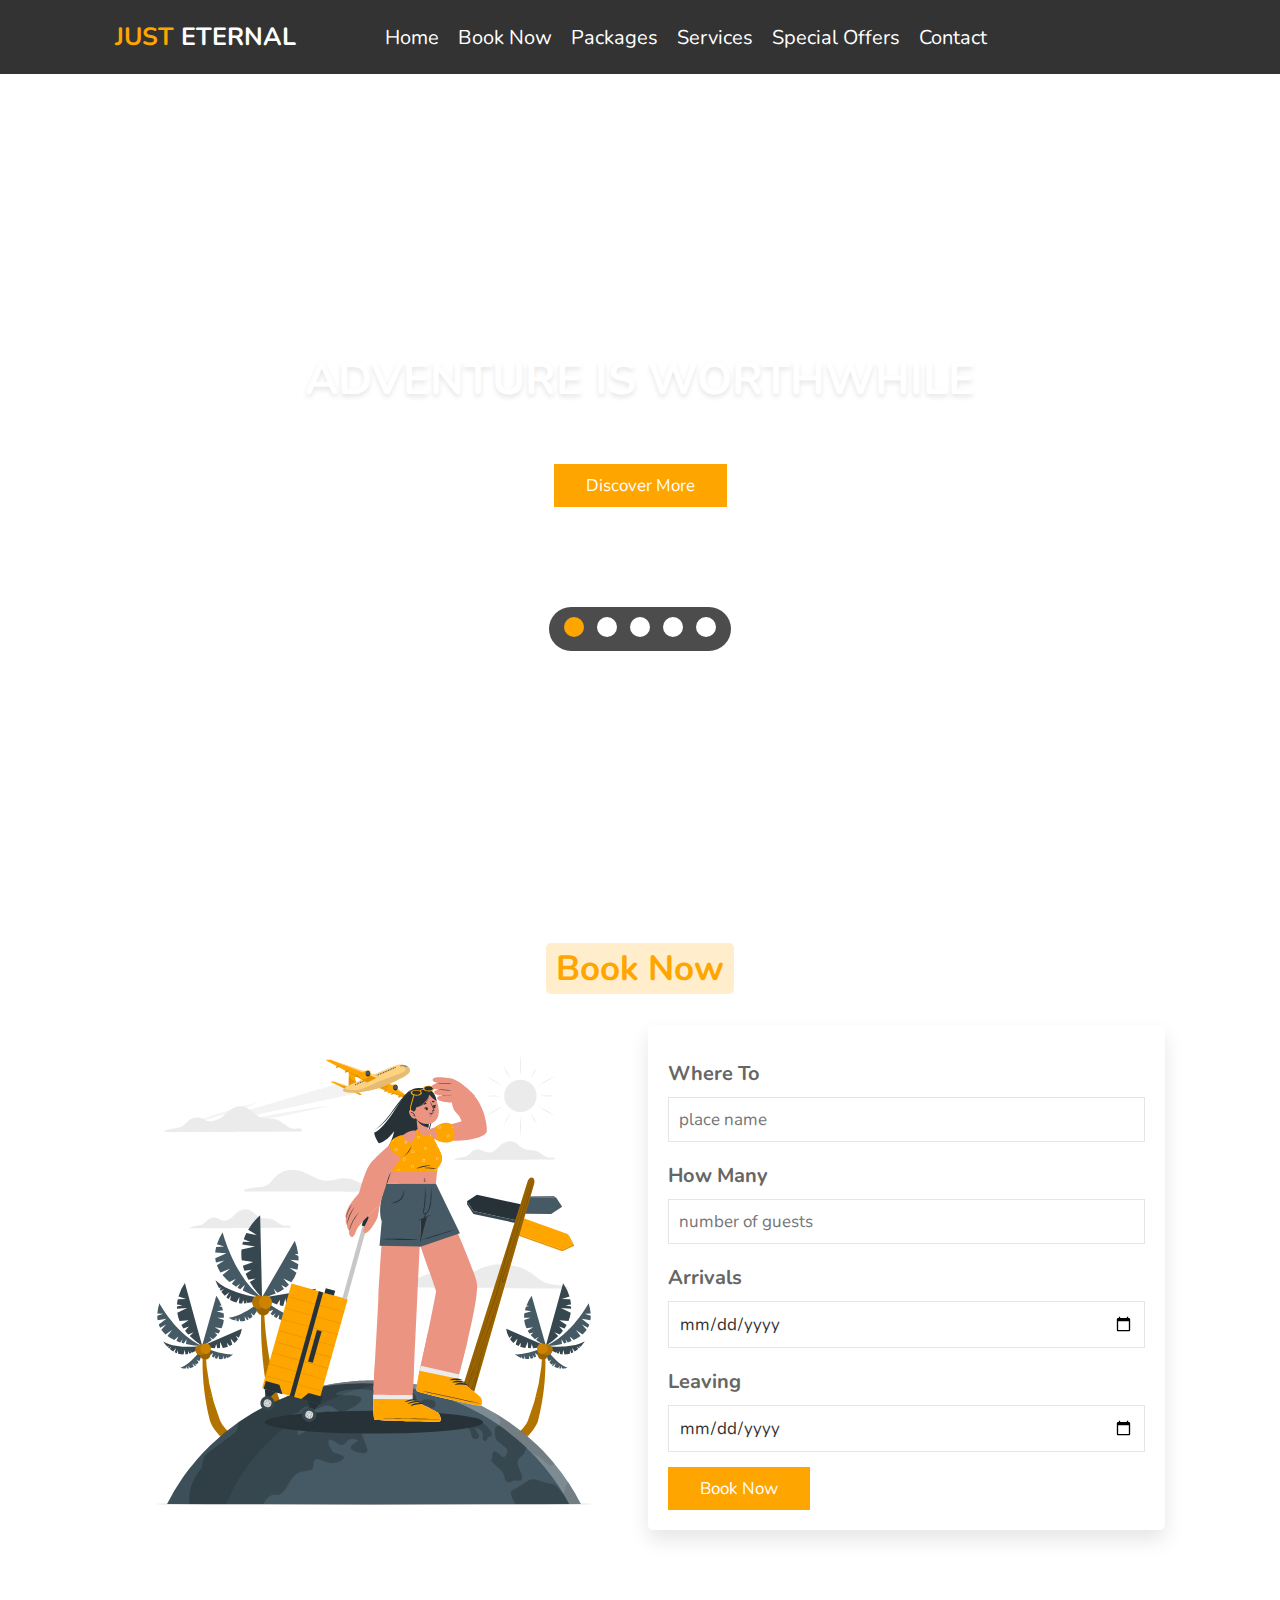
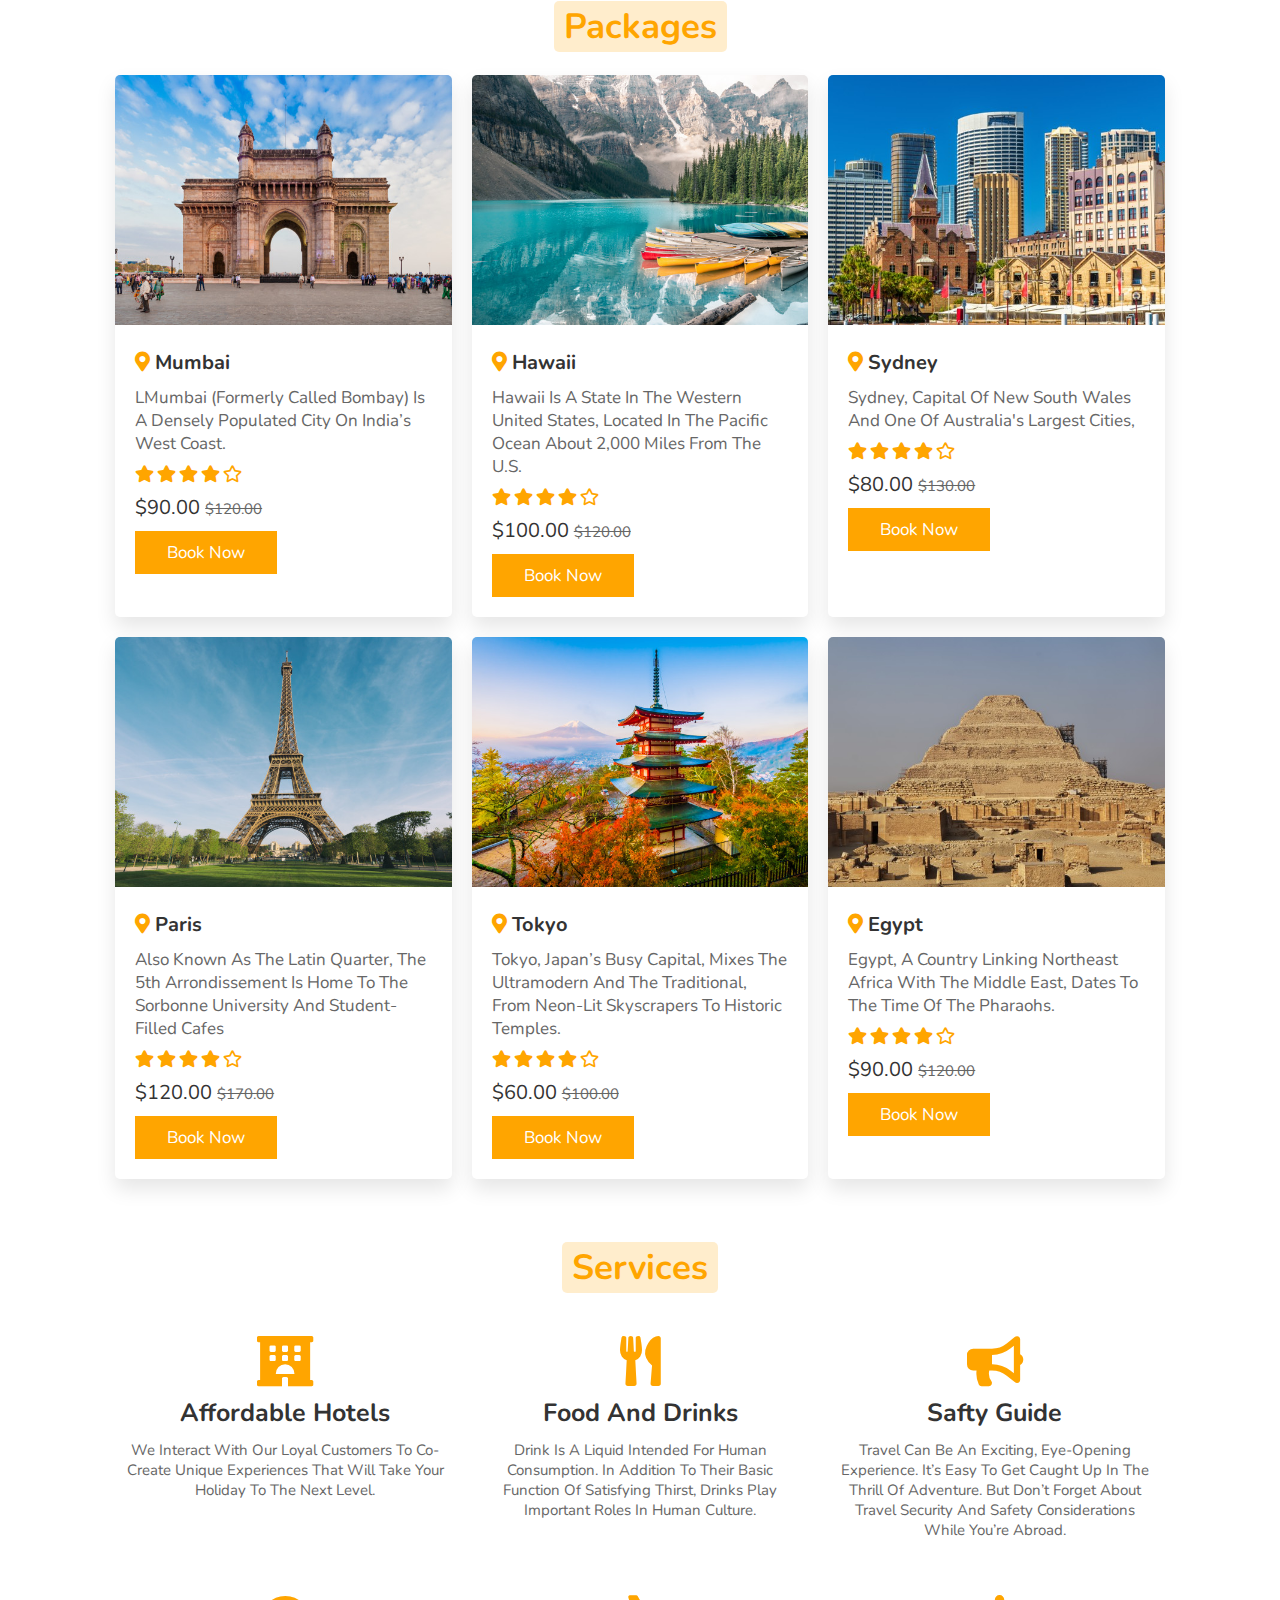
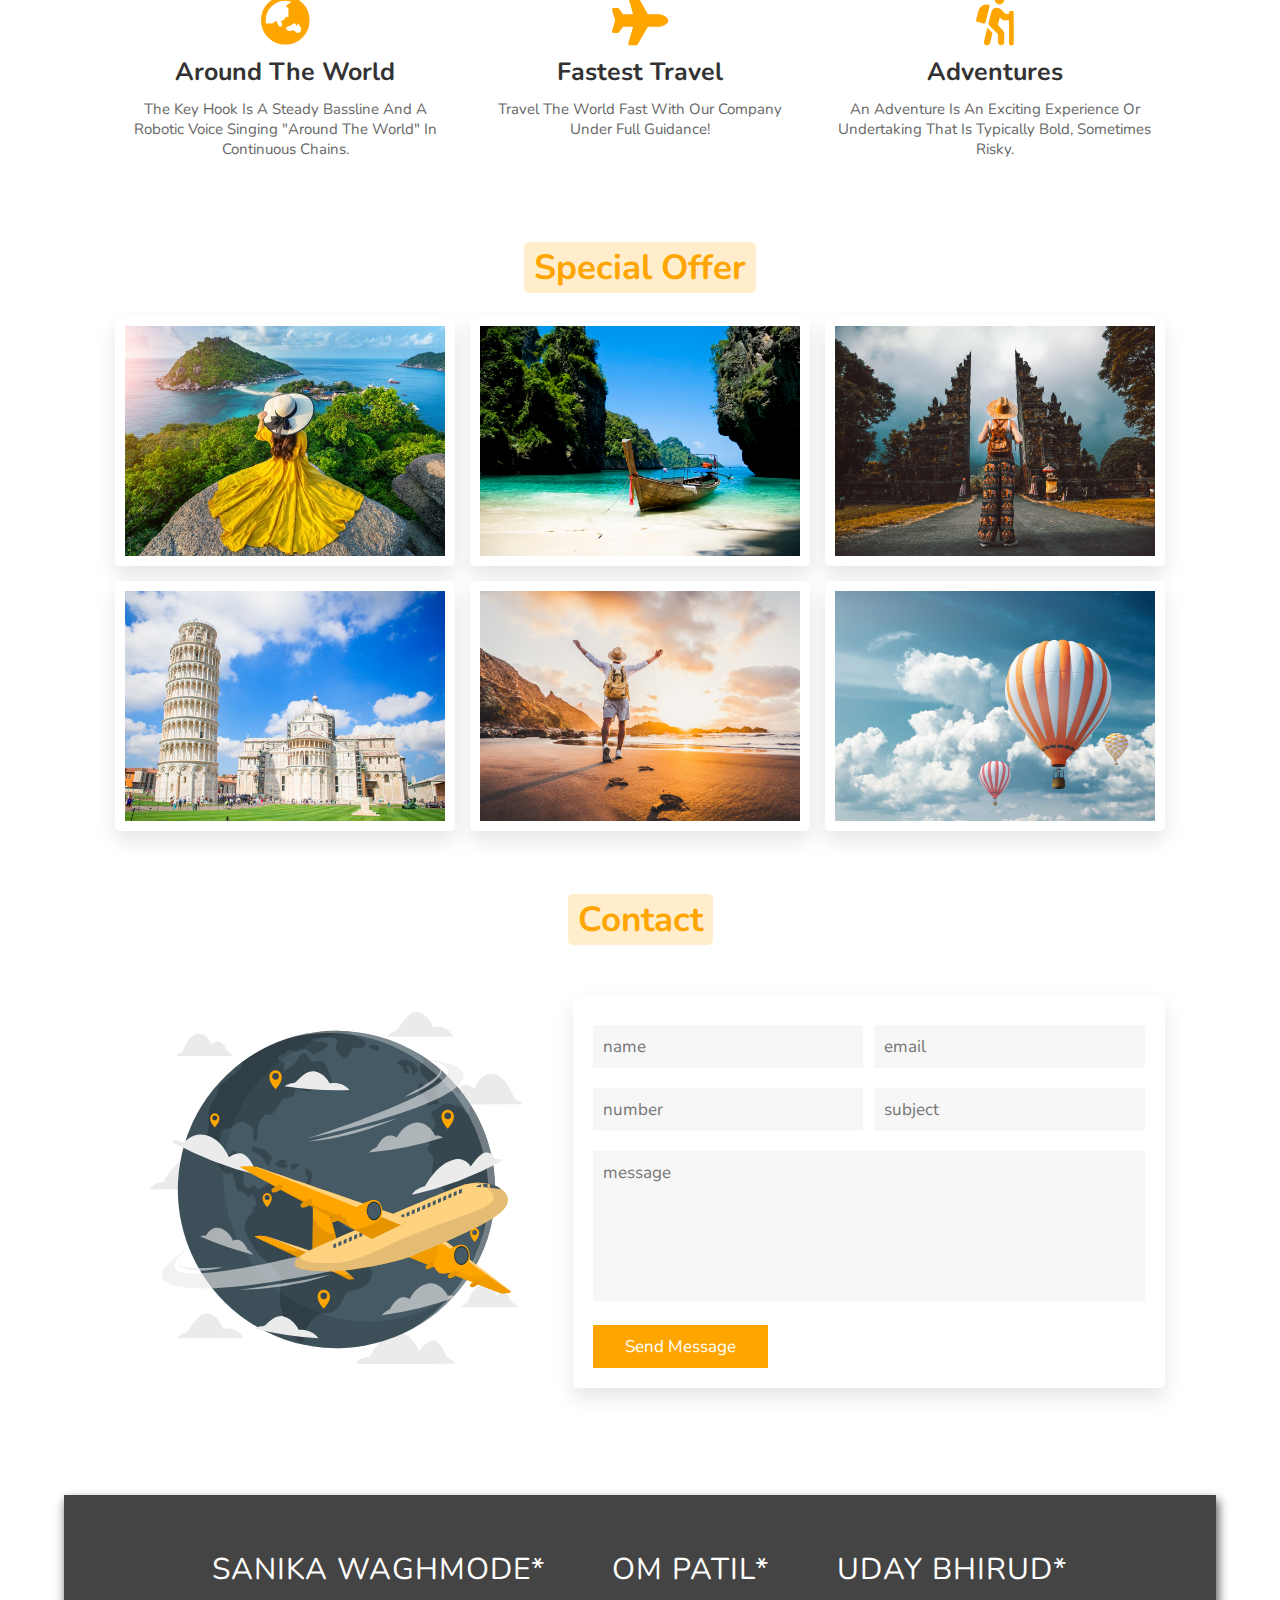
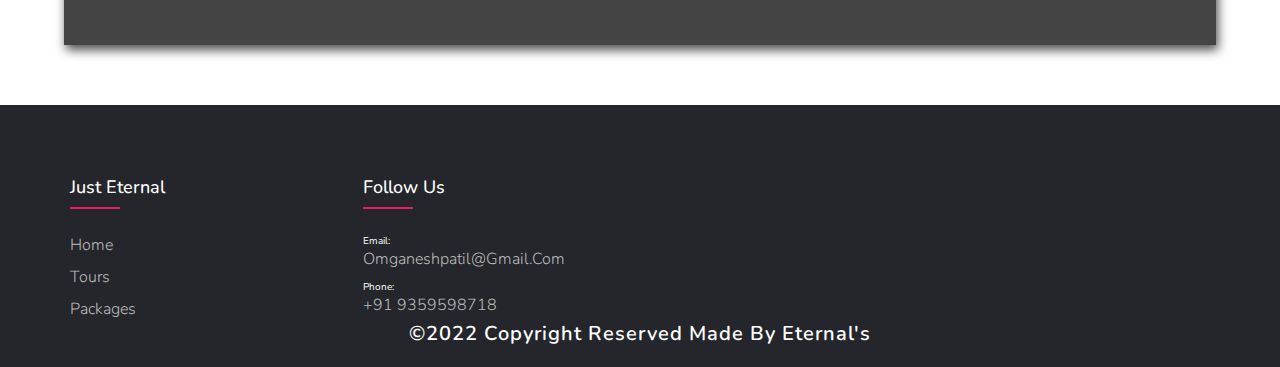
==== commit 33dcdc71: "Update index.html" ====
--- a/index.html
+++ b/index.html
@@ -220,7 +220,7 @@
             <img src="p-6.jpg" alt="">
             <div class="content">
                 <h3> <i class="fas fa-map-marker-alt"></i> egypt </h3>
-                <p>Lorem ipsum dolor sit amet consectetur adipisicing elit. Veritatis, nam!</p>
+                <p>Egypt, a country linking northeast Africa with the Middle East, dates to the time of the pharaohs. </p>
                 <div class="stars">
                     <i class="fas fa-star"></i>
                     <i class="fas fa-star"></i>
@@ -301,32 +301,32 @@
         <div class="box">
             <i class="fas fa-hotel"></i>
             <h3>affordable hotels</h3>
-            <p>Lorem ipsum dolor sit amet consectetur, adipisicing elit. Inventore commodi earum, quis voluptate exercitationem ut minima itaque iusto ipsum corrupti!</p>
+            <p> We interact with our loyal customers to co-create unique experiences that will take your holiday to the next level.  </p>
         </div>
         <div class="box">
             <i class="fas fa-utensils"></i>
             <h3>food and drinks</h3>
-            <p>Lorem ipsum dolor sit amet consectetur, adipisicing elit. Inventore commodi earum, quis voluptate exercitationem ut minima itaque iusto ipsum corrupti!</p>
+            <p> drink is a liquid intended for human consumption. In addition to their basic function of satisfying thirst, drinks play important roles in human culture.</p>
         </div>
         <div class="box">
             <i class="fas fa-bullhorn"></i>
             <h3>safty guide</h3>
-            <p>Lorem ipsum dolor sit amet consectetur, adipisicing elit. Inventore commodi earum, quis voluptate exercitationem ut minima itaque iusto ipsum corrupti!</p>
+            <p>Travel can be an exciting, eye-opening experience. It’s easy to get caught up in the thrill of adventure. But don’t forget about travel security and safety considerations while you’re abroad.</p>
         </div>
         <div class="box">
             <i class="fas fa-globe-asia"></i>
             <h3>around the world</h3>
-            <p>Lorem ipsum dolor sit amet consectetur, adipisicing elit. Inventore commodi earum, quis voluptate exercitationem ut minima itaque iusto ipsum corrupti!</p>
+            <p>The key hook is a steady bassline and a robotic voice singing "around the world" in continuous chains.</p>
         </div>
         <div class="box">
             <i class="fas fa-plane"></i>
             <h3>fastest travel</h3>
-            <p>Lorem ipsum dolor sit amet consectetur, adipisicing elit. Inventore commodi earum, quis voluptate exercitationem ut minima itaque iusto ipsum corrupti!</p>
+            <p>travel the world fast with our company under full guidance!</p>
         </div>
         <div class="box">
             <i class="fas fa-hiking"></i>
             <h3>adventures</h3>
-            <p>Lorem ipsum dolor sit amet consectetur, adipisicing elit. Inventore commodi earum, quis voluptate exercitationem ut minima itaque iusto ipsum corrupti!</p>
+            <p>An adventure is an exciting experience or undertaking that is typically bold, sometimes risky.</p>
         </div>
 
     </div>
@@ -346,67 +346,60 @@
         <div class="box">
             <img src="g-1.jpg" alt="">
             <div class="content">
+                <h3>Malidives</h3>
+                <p>Maldives, officially the Republic of Maldives, is an archipelagic country in the Indian subcontinent of Asia, </p>
+                <a href="#" class="btn">see more</a>
+            </div>
+        </div>
+        <div class="box">
+            <img src="g-2.jpg" alt="">
+            <div class="content">
+                <h3>Shrivardhan</h3>
+                <p>Oceans are the biggest bodies of water in the planet while beaches are landforms.</p>
+                <a href="#" class="btn">see more</a>
+            </div>
+        </div>
+        <div class="box">
+            <img src="g-4.jpg" alt="">
+            <div class="content">
+                <h3>Bali</h3>
+                <p>Bali is a province of Indonesia and the westernmost of the Lesser Sunda Islands. </p>
+                <a href="#" class="btn">see more</a>
+            </div>
+        </div>
+<!--         <div class="box">
+            <img src="g-4.jpg" alt="">
+            <div class="content">
                 <h3>amazing places</h3>
                 <p>Lorem ipsum dolor sit amet consectetur adipisicing elit. Ducimus, tenetur.</p>
                 <a href="#" class="btn">see more</a>
             </div>
-        </div>
-        <div class="box">
-            <img src="g-2.jpg" alt="">
-            <div class="content">
-                <h3>amazing places</h3>
-                <p>Lorem ipsum dolor sit amet consectetur adipisicing elit. Ducimus, tenetur.</p>
-                <a href="#" class="btn">see more</a>
-            </div>
-        </div>
-        <div class="box">
-            <img src="g-4.jpg" alt="">
-            <div class="content">
-                <h3>amazing places</h3>
-                <p>Lorem ipsum dolor sit amet consectetur adipisicing elit. Ducimus, tenetur.</p>
-                <a href="#" class="btn">see more</a>
-            </div>
-        </div>
-<!--         <div class="box">
-            <img src="g-4.jpg" alt="">
-            <div class="content">
-                <h3>amazing places</h3>
-                <p>Lorem ipsum dolor sit amet consectetur adipisicing elit. Ducimus, tenetur.</p>
-                <a href="#" class="btn">see more</a>
-            </div>
         </div> -->
         <div class="box">
             <img src="g-5.jpg" alt="">
             <div class="content">
-                <h3>amazing places</h3>
-                <p>Lorem ipsum dolor sit amet consectetur adipisicing elit. Ducimus, tenetur.</p>
+                <h3>amazing place</h3>
+                <p>Oceans are the biggest bodies of water in the planet while beaches are landforms.</p>
                 <a href="#" class="btn">see more</a>
             </div>
         </div>
         <div class="box">
             <img src="g-6.jpg" alt="">
             <div class="content">
-                <h3>amazing places</h3>
-                <p>Lorem ipsum dolor sit amet consectetur adipisicing elit. Ducimus, tenetur.</p>
+                <h3>Hot Balloon</h3>
+                <p>Hot air balloons that can be propelled through the air rather than simply drifting with the wind are known as thermal airships.</p>
                 <a href="#" class="btn">see more</a>
             </div>
         </div>
         <div class="box">
             <img src="g-7.jpg" alt="">
             <div class="content">
-                <h3>amazing places</h3>
-                <p>Lorem ipsum dolor sit amet consectetur adipisicing elit. Ducimus, tenetur.</p>
-                <a href="#" class="btn">see more</a>
-            </div>
-        </div>
-        <div class="box">
-            <img src="g-8.jpg" alt="">
-            <div class="content">
-                <h3>amazing places</h3>
-                <p>Lorem ipsum dolor sit amet consectetur adipisicing elit. Ducimus, tenetur.</p>
-                <a href="#" class="btn">see more</a>
-            </div>
-        </div>
+                <h3>Camping</h3>
+                <p>camping, recreational activity in which participants take up temporary residence in the outdoors,</p>
+                <a href="#" class="btn">see more</a>
+            </div>
+        </div>
+   
 <!--         <div class="box">
             <img src="g-9.jpg" alt="">
             <div class="content">
@@ -455,7 +448,7 @@
 
     <div class="box">
         <div class="team">
-            <p>Uday Bhirud*</p>
+            <p>Sanika Waghmode*</p>
           
         </div>
         
@@ -464,7 +457,7 @@
           
         </div>
         <div class="team">
-            <p>Sanika Waghmode*</p>
+            <p>Uday Bhirud*</p>
           
         </div>
     </div>
